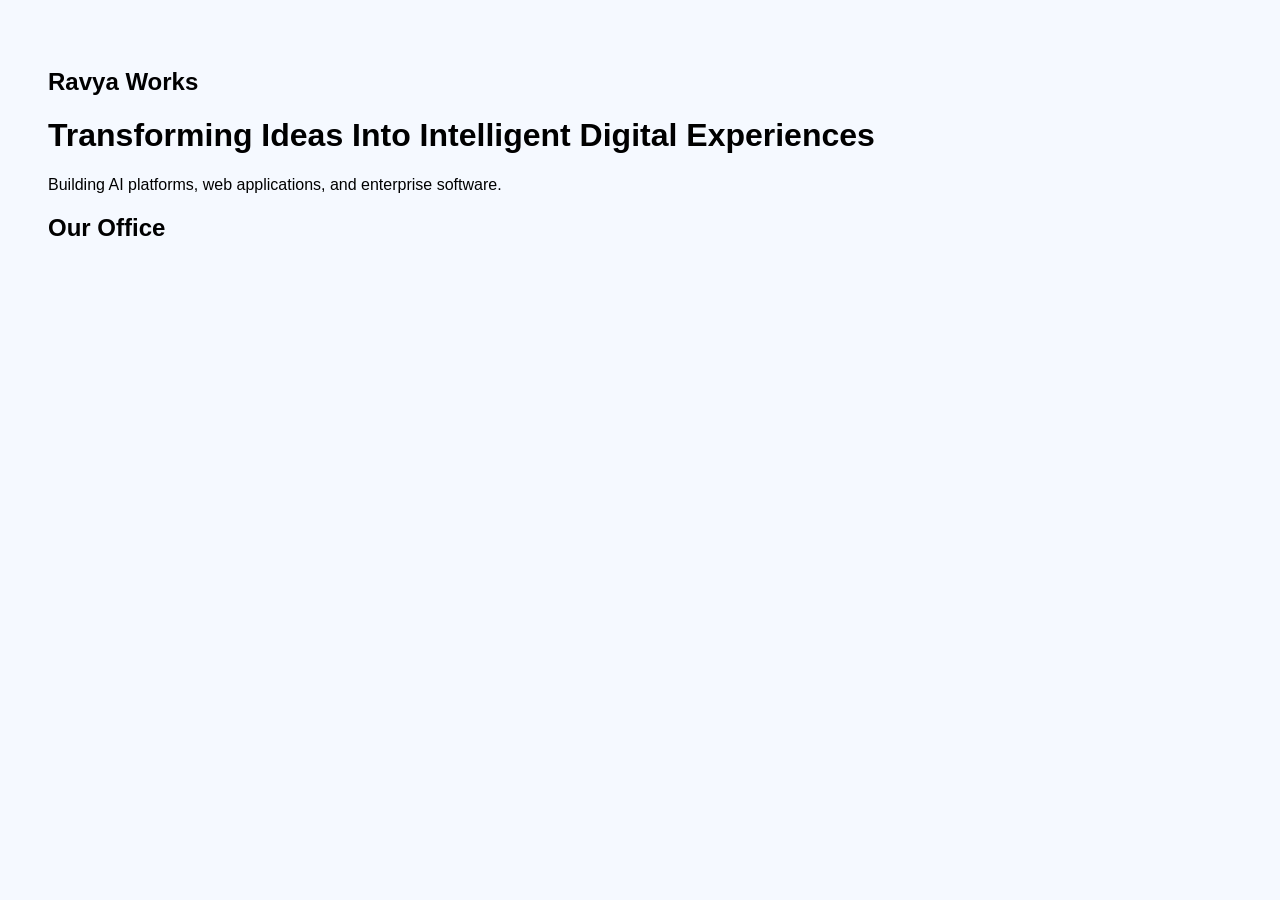
==== index.html @ 5698a549 "Revamp index.html with new layout and content Updated the HTML structure and added responsive meta t" ====
<!DOCTYPE html>
<html lang="en">
<head>
    <meta charset="UTF-8">
    <meta name="viewport" content="width=device-width, initial-scale=1.0">
    <title>Ravya Works | Intelligent Digital Experiences</title>
    <link rel="stylesheet" href="style.css">
    <link href="https://fonts.googleapis.com/css2?family=Inter:wght@300;400;600;700&display=swap" rel="stylesheet">
</head>
<body>
    <nav class="navbar"><div class="container"><h1>Ravya Works</h1></div></nav>
    <header id="home" class="hero">
        <div class="container">
            <h1>Transforming Ideas Into Intelligent Digital Experiences</h1>
            <p>Building AI platforms, web applications, and enterprise software.</p>
        </div>
    </header>
    <section id="office" class="office">
        <div class="container">
            <h2>Our Office</h2>
            <iframe src="https://www.google.com/maps/embed?pb=!1m18!1m12!1m3!1d3888.006935048227!2d77.6384444!3d12.9716667!2m3!1f0!2f0!3f0!3m2!1i1024!2i768!4f13.1!3m3!1m2!1s0x3bae16a3a413d90f%3A0x67a30364177b9442!2sAspire%20Coworks!5e0!3m2!1sen!2sin!4v1718620000000!5m2!1sen!2sin" width="100%" height="400" style="border:0;" allowfullscreen="" loading="lazy"></iframe>
        </div>
    </section>
</body>
</html>
---- style.css ----
body{font-family:Arial,sans-serif;background:#f5f9ff;padding:40px}
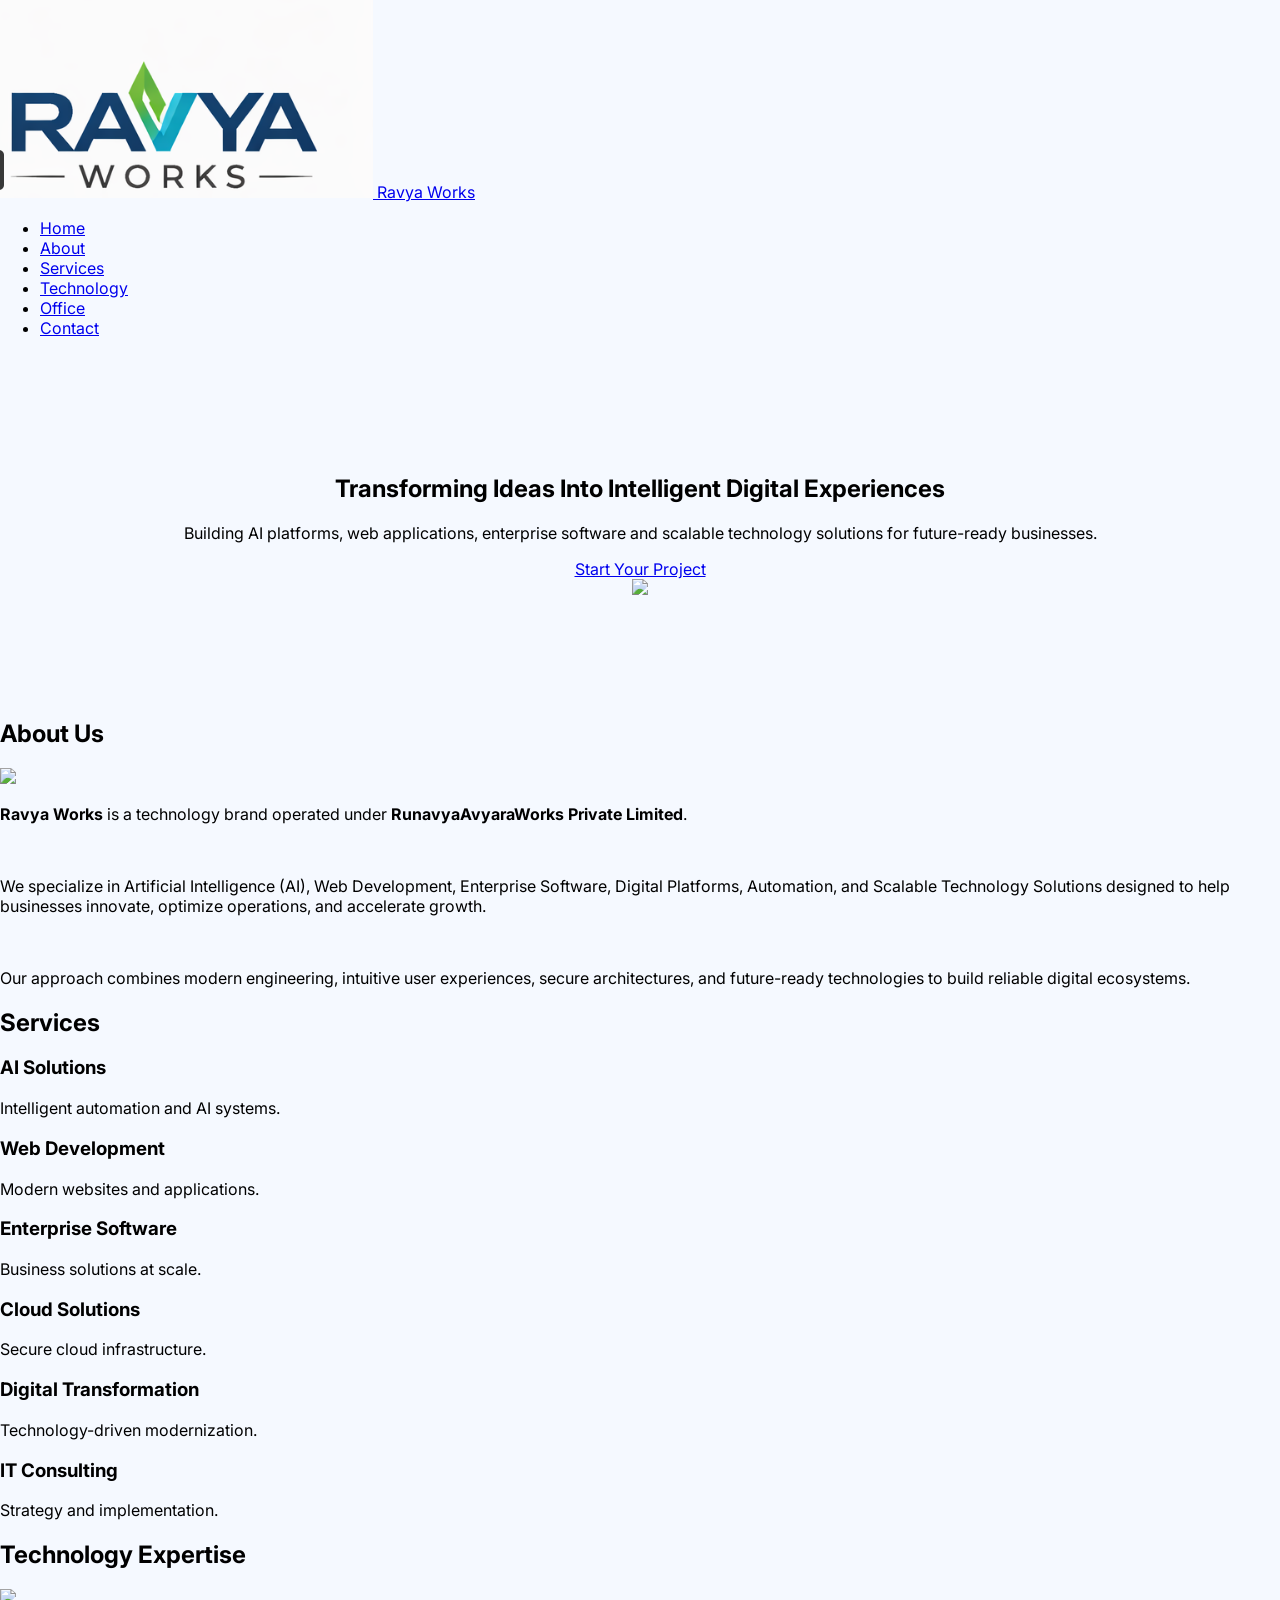
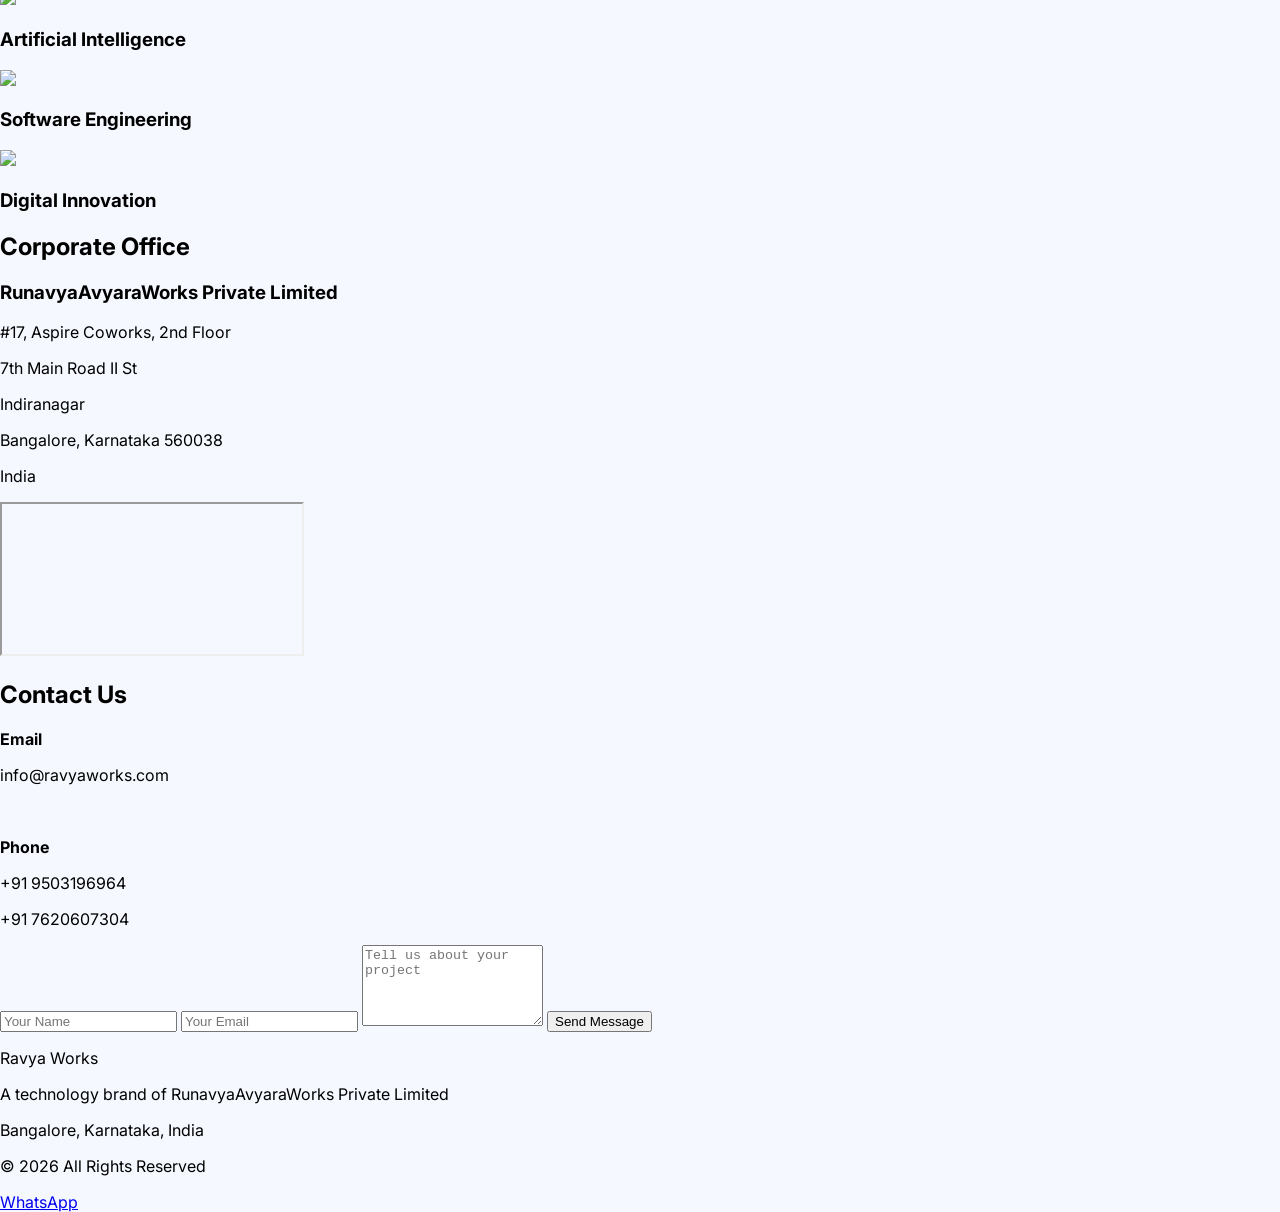
==== commit a1322274: "Update index.html with new meta tags and content" ====
--- a/index.html
+++ b/index.html
@@ -1,25 +1,336 @@
 <!DOCTYPE html>
 <html lang="en">
+
 <head>
-    <meta charset="UTF-8">
-    <meta name="viewport" content="width=device-width, initial-scale=1.0">
-    <title>Ravya Works | Intelligent Digital Experiences</title>
-    <link rel="stylesheet" href="style.css">
-    <link href="https://fonts.googleapis.com/css2?family=Inter:wght@300;400;600;700&display=swap" rel="stylesheet">
+
+<meta charset="UTF-8">
+
+<meta name="viewport" content="width=device-width, initial-scale=1.0">
+
+<title>Ravya Works | Transforming Ideas Into Intelligent Digital Experiences</title>
+
+<meta name="description" content="Ravya Works builds AI platforms, web applications, enterprise software and scalable technology solutions for future-ready businesses.">
+
+<link rel="icon" href="images/logo.png">
+
+<link rel="preconnect" href="https://fonts.googleapis.com">
+
+<link rel="preconnect" href="https://fonts.gstatic.com" crossorigin>
+
+<link href="https://fonts.googleapis.com/css2?family=Inter:wght@300;400;500;600;700;800&display=swap" rel="stylesheet">
+
+<link rel="stylesheet" href="style.css">
+
 </head>
+
 <body>
-    <nav class="navbar"><div class="container"><h1>Ravya Works</h1></div></nav>
-    <header id="home" class="hero">
-        <div class="container">
-            <h1>Transforming Ideas Into Intelligent Digital Experiences</h1>
-            <p>Building AI platforms, web applications, and enterprise software.</p>
-        </div>
-    </header>
-    <section id="office" class="office">
-        <div class="container">
-            <h2>Our Office</h2>
-            <iframe src="https://www.google.com/maps/embed?pb=!1m18!1m12!1m3!1d3888.006935048227!2d77.6384444!3d12.9716667!2m3!1f0!2f0!3f0!3m2!1i1024!2i768!4f13.1!3m3!1m2!1s0x3bae16a3a413d90f%3A0x67a30364177b9442!2sAspire%20Coworks!5e0!3m2!1sen!2sin!4v1718620000000!5m2!1sen!2sin" width="100%" height="400" style="border:0;" allowfullscreen="" loading="lazy"></iframe>
-        </div>
-    </section>
+
+<header>
+
+<nav>
+
+<a href="#" class="logo">
+
+<img src="images/logo.png">
+
+<span>Ravya Works</span>
+
+</a>
+
+<ul>
+
+<li><a href="#home">Home</a></li>
+
+<li><a href="#about">About</a></li>
+
+<li><a href="#services">Services</a></li>
+
+<li><a href="#technology">Technology</a></li>
+
+<li><a href="#office">Office</a></li>
+
+<li><a href="#contact">Contact</a></li>
+
+</ul>
+
+</nav>
+
+</header>
+
+<section id="home" class="hero">
+
+<div class="hero-text">
+
+<h1>
+
+Transforming Ideas Into
+
+<span>Intelligent Digital Experiences</span>
+
+</h1>
+
+<p>
+
+Building AI platforms, web applications, enterprise software and scalable technology solutions for future-ready businesses.
+
+</p>
+
+<a href="#contact" class="btn">
+
+Start Your Project
+
+</a>
+
+</div>
+
+<div class="hero-image">
+
+<img src="https://images.unsplash.com/photo-1677442136019-21780ecad995?auto=format&fit=crop&w=1000&q=80">
+
+</div>
+
+</section>
+
+<section id="about">
+
+<h2>About Us</h2>
+
+<div class="split">
+
+<img src="https://images.unsplash.com/photo-1522071820081-009f0129c71c?auto=format&fit=crop&w=1000&q=80">
+
+<div>
+
+<p>
+
+<strong>Ravya Works</strong> is a technology brand operated under <strong>RunavyaAvyaraWorks Private Limited</strong>.
+
+</p>
+
+<br>
+
+<p>
+
+We specialize in Artificial Intelligence (AI), Web Development, Enterprise Software, Digital Platforms, Automation, and Scalable Technology Solutions designed to help businesses innovate, optimize operations, and accelerate growth.
+
+</p>
+
+<br>
+
+<p>
+
+Our approach combines modern engineering, intuitive user experiences, secure architectures, and future-ready technologies to build reliable digital ecosystems.
+
+</p>
+
+</div>
+
+</div>
+
+</section>
+
+<section id="services">
+
+<h2>Services</h2>
+
+<div class="grid">
+
+<div class="card">
+
+<h3>AI Solutions</h3>
+
+<p>Intelligent automation and AI systems.</p>
+
+</div>
+
+<div class="card">
+
+<h3>Web Development</h3>
+
+<p>Modern websites and applications.</p>
+
+</div>
+
+<div class="card">
+
+<h3>Enterprise Software</h3>
+
+<p>Business solutions at scale.</p>
+
+</div>
+
+<div class="card">
+
+<h3>Cloud Solutions</h3>
+
+<p>Secure cloud infrastructure.</p>
+
+</div>
+
+<div class="card">
+
+<h3>Digital Transformation</h3>
+
+<p>Technology-driven modernization.</p>
+
+</div>
+
+<div class="card">
+
+<h3>IT Consulting</h3>
+
+<p>Strategy and implementation.</p>
+
+</div>
+
+</div>
+
+</section>
+
+<section id="technology">
+
+<h2>Technology Expertise</h2>
+
+<div class="grid">
+
+<div class="card">
+
+<img src="https://images.unsplash.com/photo-1677442136019-21780ecad995?auto=format&fit=crop&w=1000&q=80">
+
+<h3>Artificial Intelligence</h3>
+
+</div>
+
+<div class="card">
+
+<img src="https://images.unsplash.com/photo-1498050108023-c5249f4df085?auto=format&fit=crop&w=1000&q=80">
+
+<h3>Software Engineering</h3>
+
+</div>
+
+<div class="card">
+
+<img src="https://images.unsplash.com/photo-1522071820081-009f0129c71c?auto=format&fit=crop&w=1000&q=80">
+
+<h3>Digital Innovation</h3>
+
+</div>
+
+</div>
+
+</section>
+
+<section id="office">
+
+<h2>Corporate Office</h2>
+
+<div class="office">
+
+<div>
+
+<h3>RunavyaAvyaraWorks Private Limited</h3>
+
+<p>#17, Aspire Coworks, 2nd Floor</p>
+
+<p>7th Main Road II St</p>
+
+<p>Indiranagar</p>
+
+<p>Bangalore, Karnataka 560038</p>
+
+<p>India</p>
+
+</div>
+
+<iframe src="https://www.google.com/maps?q=Aspire%20Coworks%20Indiranagar%20Bangalore&output=embed"></iframe>
+
+</div>
+
+</section>
+
+<section id="contact">
+
+<h2>Contact Us</h2>
+
+<div class="contact">
+
+<div>
+
+<p><strong>Email</strong></p>
+
+<p>info@ravyaworks.com</p>
+
+<br>
+
+<p><strong>Phone</strong></p>
+
+<p>+91 9503196964</p>
+
+<p>+91 7620607304</p>
+
+</div>
+
+<form>
+
+<input type="text" placeholder="Your Name">
+
+<input type="email" placeholder="Your Email">
+
+<textarea rows="5" placeholder="Tell us about your project"></textarea>
+
+<button type="button" class="btn">
+
+Send Message
+
+</button>
+
+</form>
+
+</div>
+
+</section>
+
+<footer>
+
+<p>
+
+Ravya Works
+
+</p>
+
+<p>
+
+A technology brand of
+
+RunavyaAvyaraWorks Private Limited
+
+</p>
+
+<p>
+
+Bangalore, Karnataka, India
+
+</p>
+
+<p>
+
+© 2026 All Rights Reserved
+
+</p>
+
+</footer>
+
+<a class="whatsapp"
+
+href="https://wa.me/919503196964"
+
+target="_blank">
+
+WhatsApp
+
+</a>
+
 </body>
+
 </html>
--- a/style.css
+++ b/style.css
@@ -1 +1,5 @@
-body{font-family:Arial,sans-serif;background:#f5f9ff;padding:40px}+:root { --primary: #2563EB; --bg: #F5F9FF; }
+body { font-family: 'Inter', sans-serif; background: var(--bg); margin: 0; }
+.container { max-width: 1200px; margin: 0 auto; padding: 20px; }
+.hero { padding: 100px 0; text-align: center; }
+.navbar { background: #fff; padding: 15px 0; }
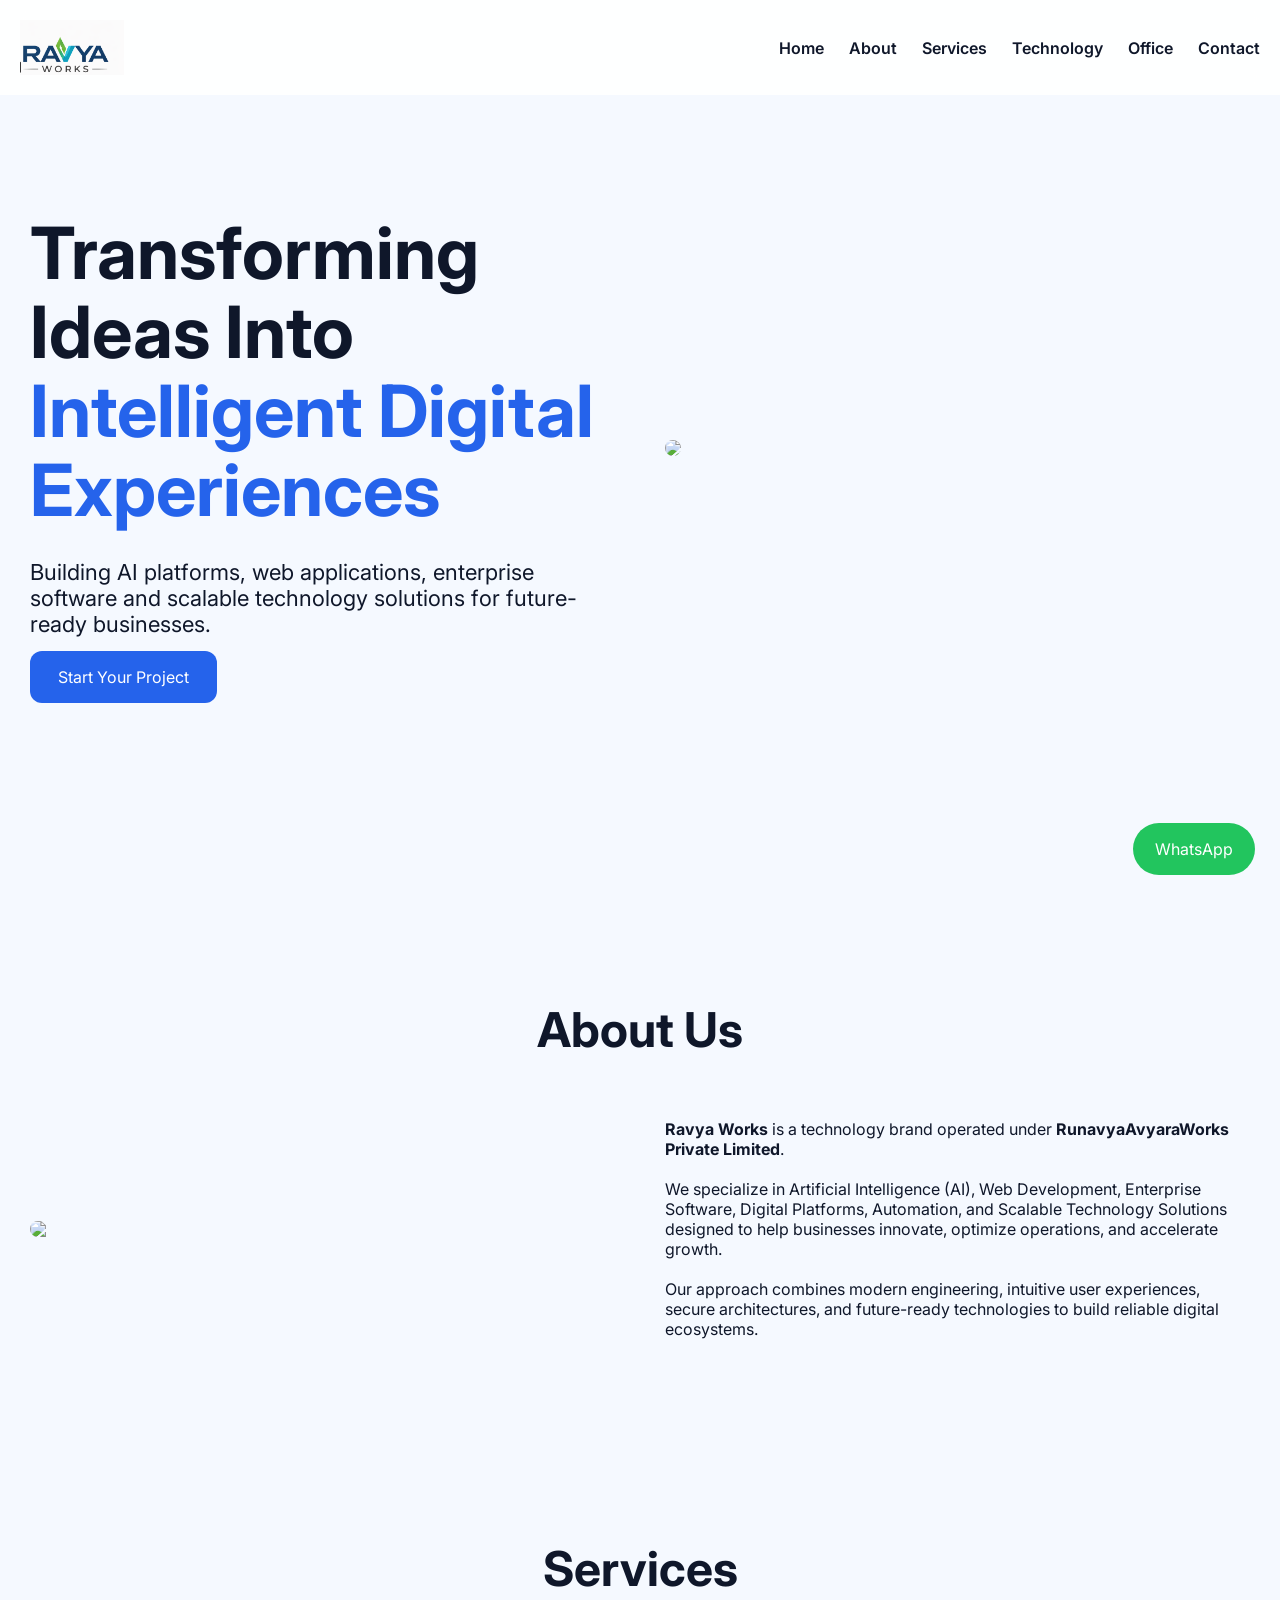
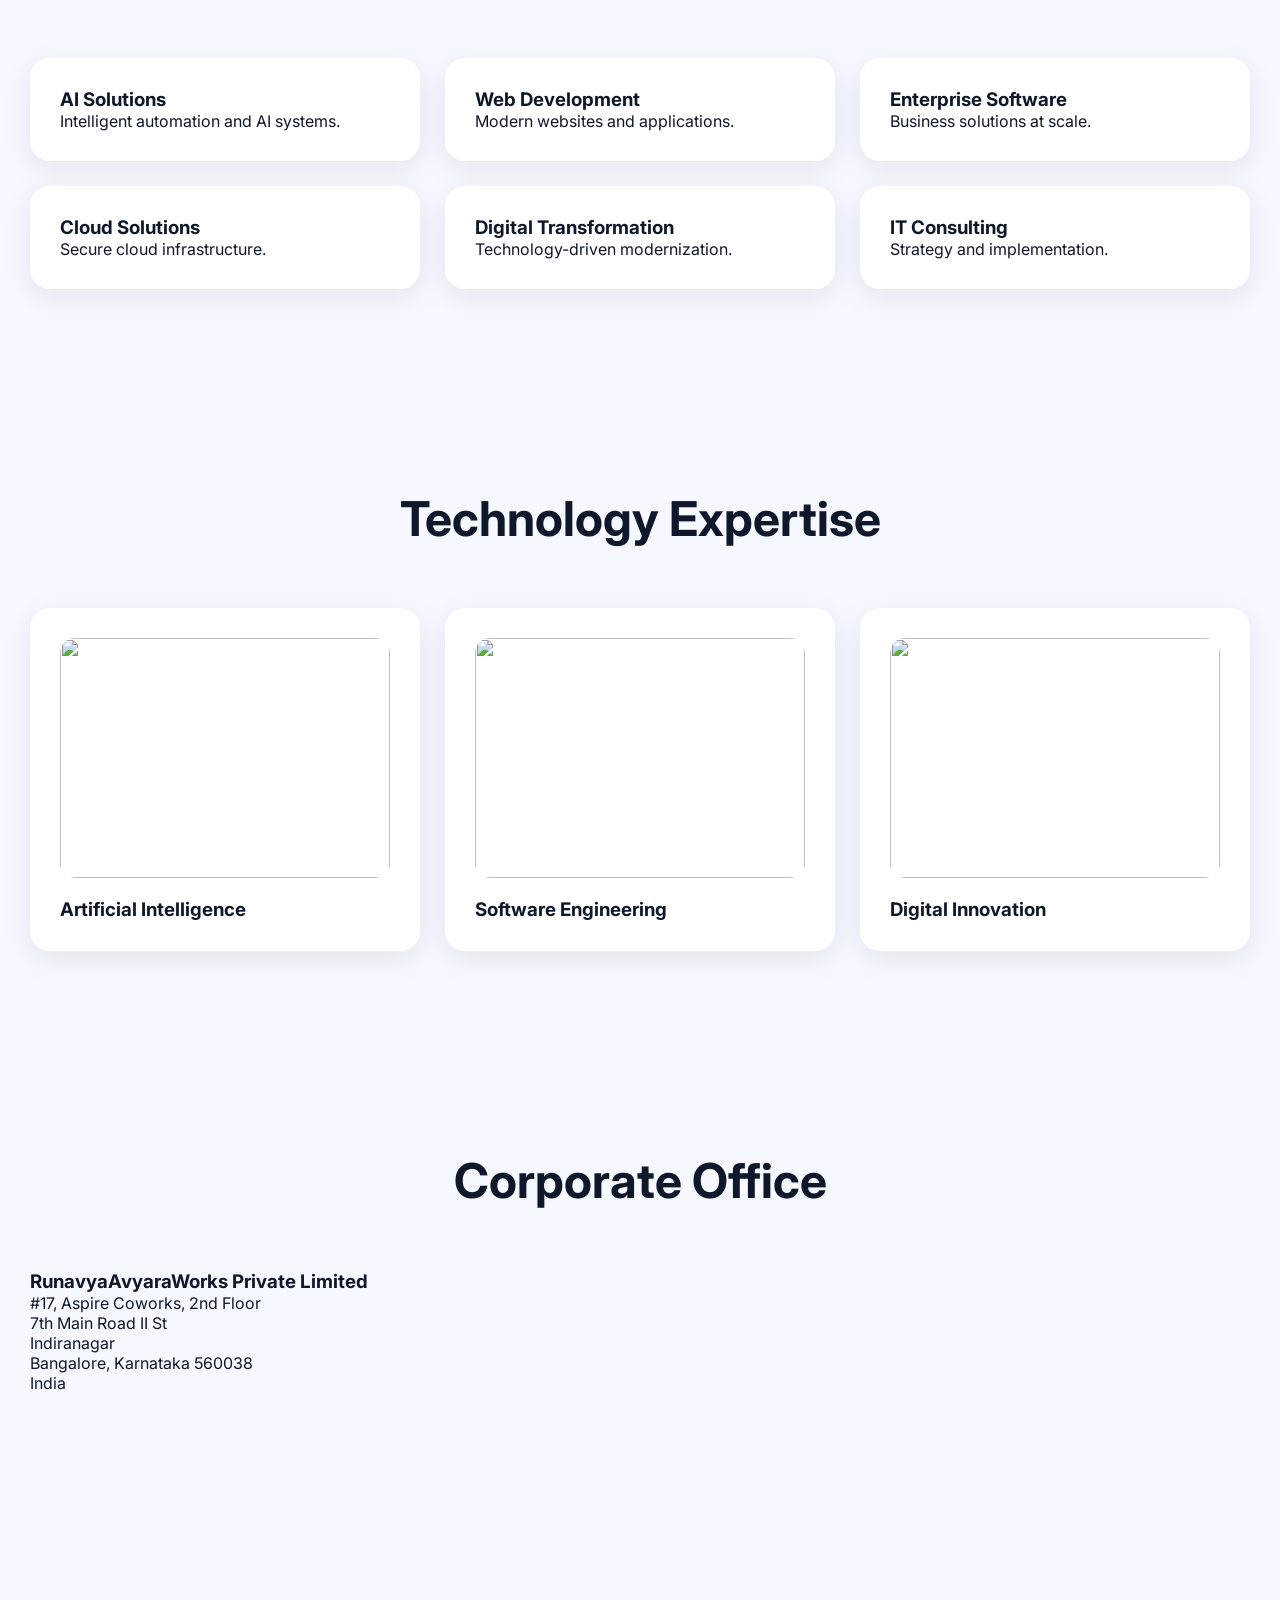
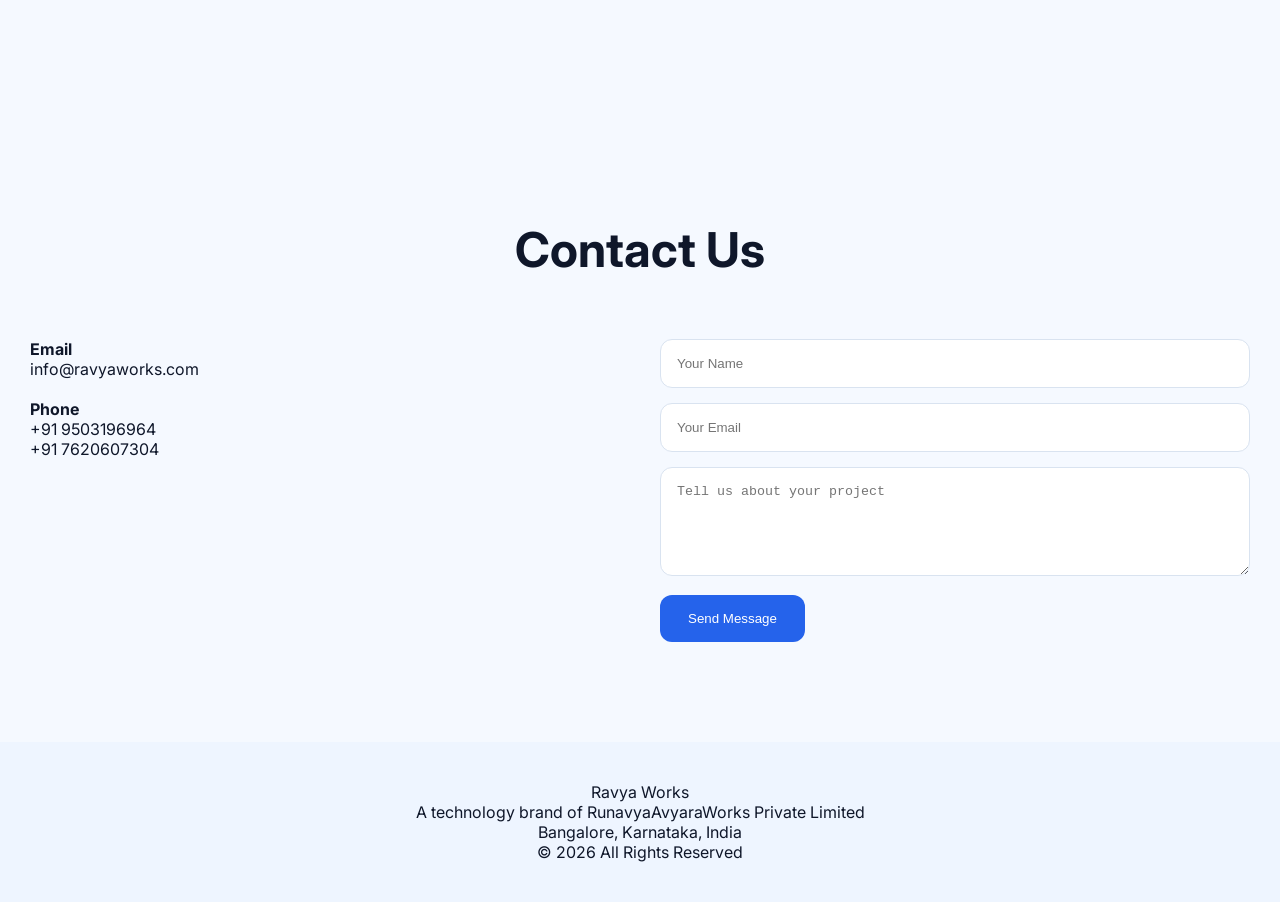
==== commit d5681044: "Remove 'Ravya Works' from logo section Removed the 'Ravya Works' span from the logo link." ====
--- a/index.html
+++ b/index.html
@@ -33,8 +33,6 @@
 
 <img src="images/logo.png">
 
-<span>Ravya Works</span>
-
 </a>
 
 <ul>
--- a/style.css
+++ b/style.css
@@ -1,5 +1,206 @@
-:root { --primary: #2563EB; --bg: #F5F9FF; }
-body { font-family: 'Inter', sans-serif; background: var(--bg); margin: 0; }
-.container { max-width: 1200px; margin: 0 auto; padding: 20px; }
-.hero { padding: 100px 0; text-align: center; }
-.navbar { background: #fff; padding: 15px 0; }
+*{
+margin:0;
+padding:0;
+box-sizing:border-box;
+scroll-behavior:smooth;
+}
+
+body{
+font-family:Inter,sans-serif;
+background:#f5f9ff;
+color:#0f172a;
+}
+
+header{
+position:fixed;
+top:0;
+width:100%;
+background:rgba(255,255,255,.9);
+backdrop-filter:blur(12px);
+z-index:1000;
+}
+
+nav{
+max-width:1400px;
+margin:auto;
+padding:20px;
+display:flex;
+justify-content:space-between;
+align-items:center;
+}
+
+.logo{
+display:flex;
+align-items:center;
+gap:12px;
+text-decoration:none;
+font-size:28px;
+font-weight:800;
+color:#0f172a;
+}
+
+.logo img{
+height:55px;
+}
+
+ul{
+display:flex;
+gap:25px;
+list-style:none;
+}
+
+ul a{
+text-decoration:none;
+color:#0f172a;
+font-weight:600;
+}
+
+.hero{
+max-width:1400px;
+margin:auto;
+min-height:100vh;
+display:grid;
+grid-template-columns:1fr 1fr;
+align-items:center;
+padding:120px 30px;
+gap:50px;
+}
+
+.hero h1{
+font-size:72px;
+line-height:1.1;
+}
+
+.hero span{
+color:#2563eb;
+}
+
+.hero p{
+font-size:22px;
+margin:30px 0;
+}
+
+.hero img{
+width:100%;
+border-radius:25px;
+}
+
+.btn{
+background:#2563eb;
+color:white;
+padding:16px 28px;
+text-decoration:none;
+border:none;
+border-radius:12px;
+cursor:pointer;
+}
+
+section{
+max-width:1400px;
+margin:auto;
+padding:100px 30px;
+}
+
+h2{
+font-size:48px;
+text-align:center;
+margin-bottom:60px;
+}
+
+.split{
+display:grid;
+grid-template-columns:1fr 1fr;
+gap:50px;
+align-items:center;
+}
+
+.split img{
+width:100%;
+border-radius:20px;
+}
+
+.grid{
+display:grid;
+grid-template-columns:repeat(auto-fit,minmax(300px,1fr));
+gap:25px;
+}
+
+.card{
+background:white;
+padding:30px;
+border-radius:20px;
+box-shadow:0 8px 30px rgba(0,0,0,.08);
+}
+
+.card img{
+width:100%;
+height:240px;
+object-fit:cover;
+border-radius:15px;
+margin-bottom:20px;
+}
+
+.office,
+.contact{
+display:grid;
+grid-template-columns:1fr 1fr;
+gap:40px;
+}
+
+iframe{
+width:100%;
+height:350px;
+border:0;
+border-radius:20px;
+}
+
+input,
+textarea{
+width:100%;
+padding:16px;
+margin-bottom:15px;
+border:1px solid #d9e3f0;
+border-radius:12px;
+}
+
+footer{
+background:#eef5ff;
+padding:40px;
+text-align:center;
+}
+
+.whatsapp{
+position:fixed;
+right:25px;
+bottom:25px;
+background:#22c55e;
+color:white;
+padding:16px 22px;
+border-radius:50px;
+text-decoration:none;
+}
+
+@media(max-width:900px){
+
+.hero,
+.split,
+.office,
+.contact{
+grid-template-columns:1fr;
+}
+
+.hero h1{
+font-size:42px;
+}
+
+nav{
+flex-direction:column;
+gap:20px;
+}
+
+ul{
+flex-wrap:wrap;
+justify-content:center;
+}
+
+}
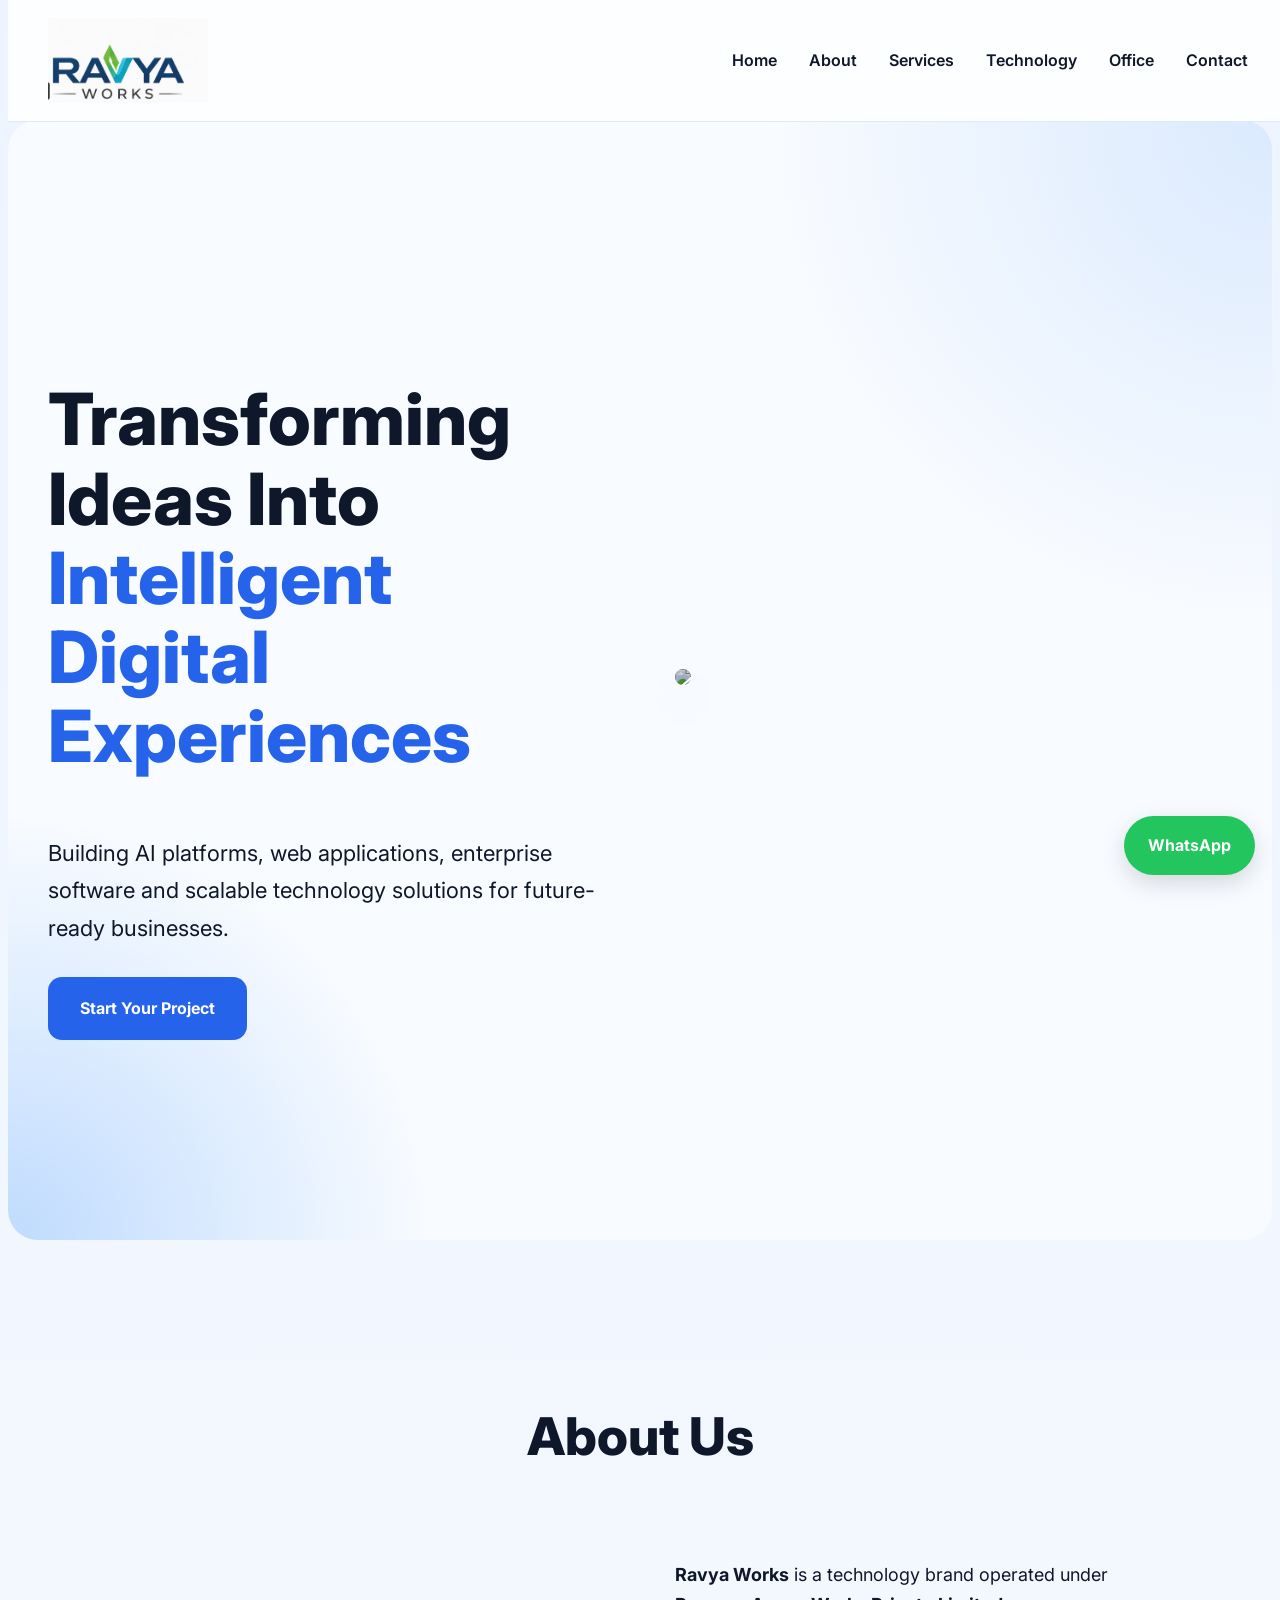
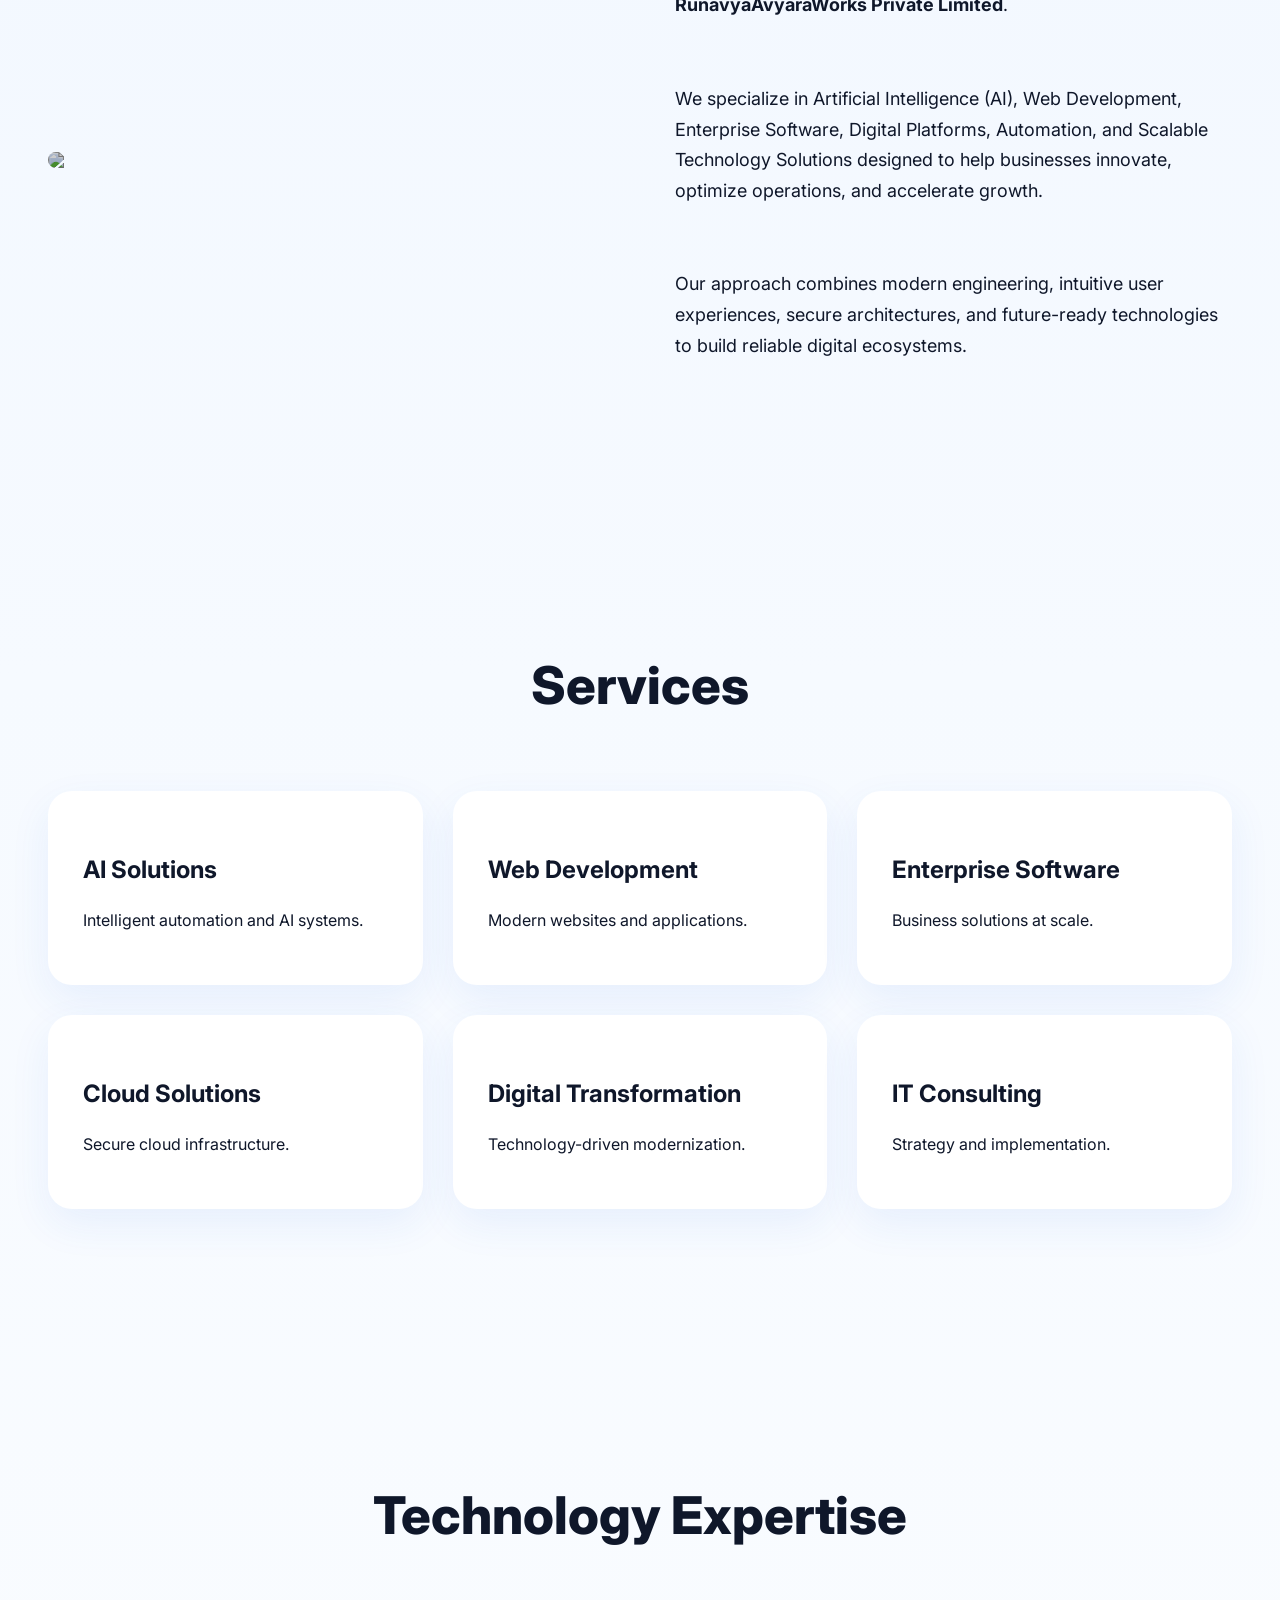
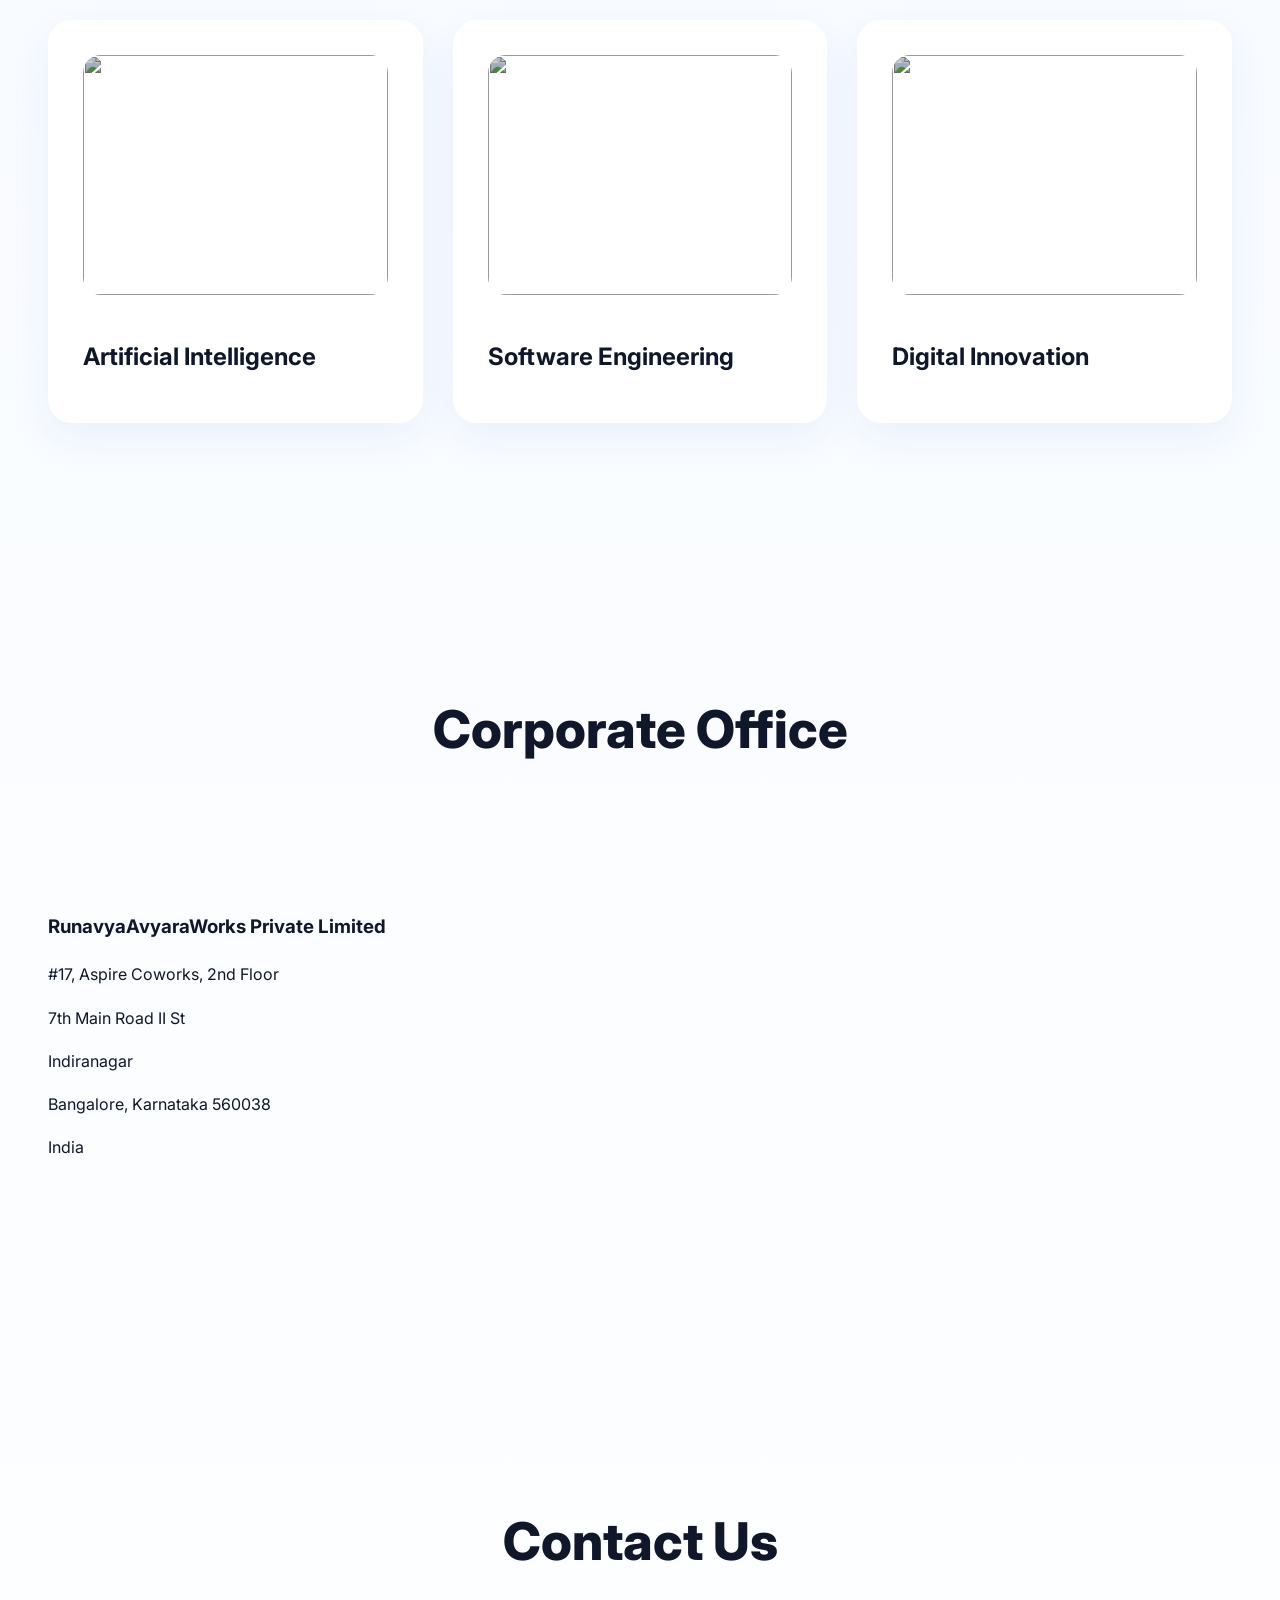
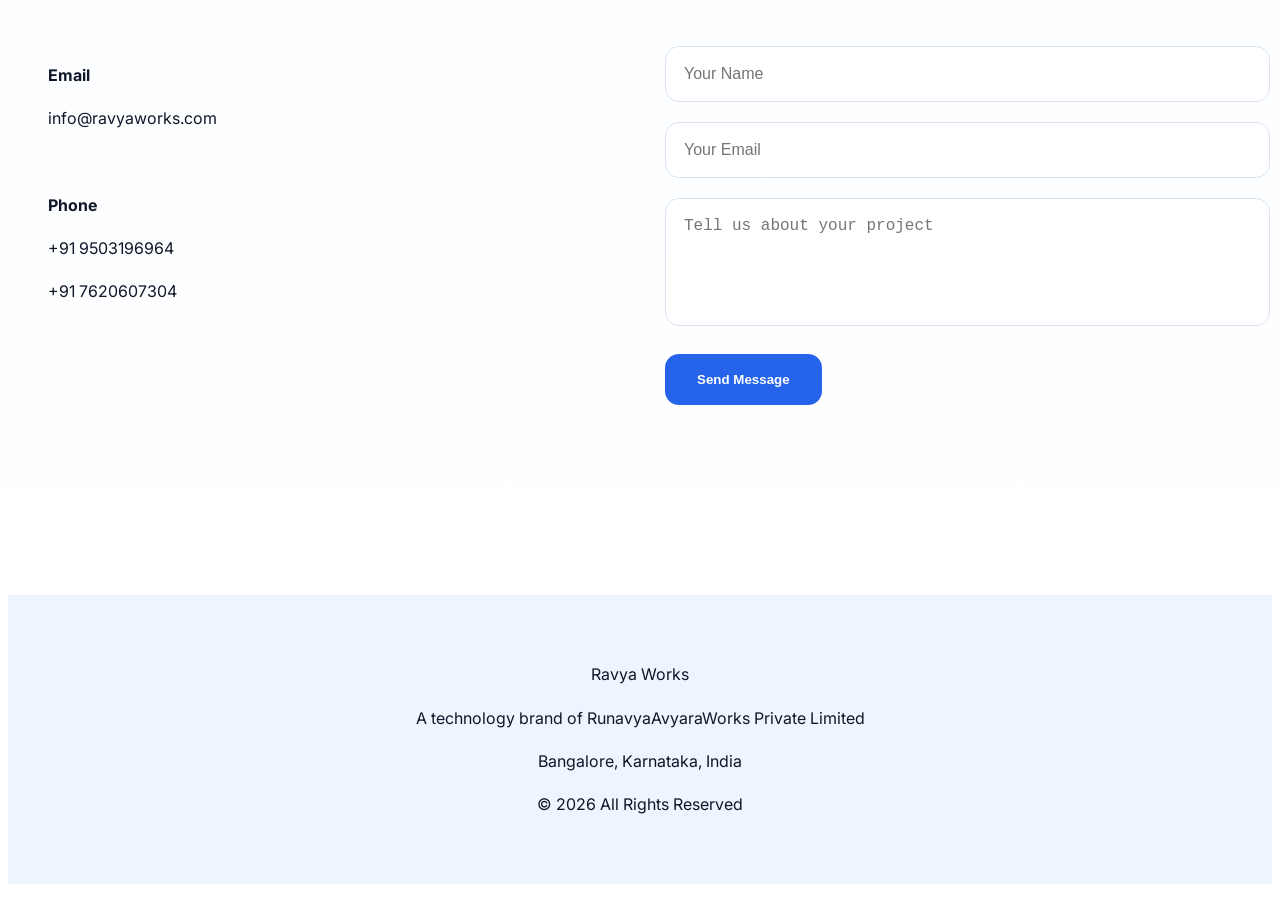
==== commit 51262a5c: "Update index.html" ====
--- a/index.html
+++ b/index.html
@@ -83,19 +83,18 @@
 
 <div class="hero-image">
 
-<img src="https://images.unsplash.com/photo-1677442136019-21780ecad995?auto=format&fit=crop&w=1000&q=80">
-
-</div>
-
-</section>
-
-<section id="about">
+<img src="AI-image-url" style="filter:brightness(.8);">
+</div>
+
+</section>
+
+<section>
 
 <h2>About Us</h2>
 
 <div class="split">
 
-<img src="https://images.unsplash.com/photo-1522071820081-009f0129c71c?auto=format&fit=crop&w=1000&q=80">
+<img src="AI-image-url" style="filter:brightness(.8);">
 
 <div>
 
@@ -127,7 +126,7 @@
 
 </section>
 
-<section id="services">
+<section>
 
 <h2>Services</h2>
 
@@ -185,7 +184,7 @@
 
 </section>
 
-<section id="technology">
+<section>
 
 <h2>Technology Expertise</h2>
 
@@ -193,15 +192,14 @@
 
 <div class="card">
 
-<img src="https://images.unsplash.com/photo-1677442136019-21780ecad995?auto=format&fit=crop&w=1000&q=80">
-
+<img src="AI-image-url" style="filter:brightness(.8);">
 <h3>Artificial Intelligence</h3>
 
 </div>
 
 <div class="card">
 
-<img src="https://images.unsplash.com/photo-1498050108023-c5249f4df085?auto=format&fit=crop&w=1000&q=80">
+<img src=<img src="AI-image-url" style="filter:brightness(.8);">
 
 <h3>Software Engineering</h3>
 
@@ -209,8 +207,7 @@
 
 <div class="card">
 
-<img src="https://images.unsplash.com/photo-1522071820081-009f0129c71c?auto=format&fit=crop&w=1000&q=80">
-
+<img src="AI-image-url" style="filter:brightness(.8);">
 <h3>Digital Innovation</h3>
 
 </div>
@@ -219,7 +216,7 @@
 
 </section>
 
-<section id="office">
+<section>
 
 <h2>Corporate Office</h2>
 
@@ -247,7 +244,7 @@
 
 </section>
 
-<section id="contact">
+<section>
 
 <h2>Contact Us</h2>
 
--- a/style.css
+++ b/style.css
@@ -1,4 +1,4 @@
-*{
+{
 margin:0;
 padding:0;
 box-sizing:border-box;
@@ -6,201 +6,572 @@
 }
 
 body{
-font-family:Inter,sans-serif;
-background:#f5f9ff;
+
+font-family:'Inter',sans-serif;
+
+background:
+linear-gradient(
+180deg,
+#edf4ff 0%,
+#f6faff 40%,
+#ffffff 100%
+);
+
 color:#0f172a;
-}
+
+overflow-x:hidden;
+
+line-height:1.7;
+
+}
+
+
+/* ===========================
+HEADER
+=========================== */
 
 header{
+
 position:fixed;
+
 top:0;
+
 width:100%;
-background:rgba(255,255,255,.9);
-backdrop-filter:blur(12px);
+
+background:rgba(255,255,255,.88);
+
+backdrop-filter:blur(18px);
+
+border-bottom:1px solid #dbeafe;
+
 z-index:1000;
+
 }
 
 nav{
+
 max-width:1400px;
+
 margin:auto;
-padding:20px;
+
+padding:18px 40px;
+
 display:flex;
+
 justify-content:space-between;
+
 align-items:center;
+
 }
 
 .logo{
+
 display:flex;
+
 align-items:center;
-gap:12px;
+
 text-decoration:none;
-font-size:28px;
+
+}
+
+.logo img{
+
+height:85px;
+
+width:auto;
+
+}
+
+
+/* REMOVE THIS IF YOU DELETE SPAN */
+
+.logo span{
+
+display:none;
+
+}
+
+ul{
+
+display:flex;
+
+list-style:none;
+
+gap:32px;
+
+}
+
+ul li a{
+
+text-decoration:none;
+
+font-weight:600;
+
+font-size:16px;
+
+color:#0f172a;
+
+transition:.3s;
+
+}
+
+ul li a:hover{
+
+color:#2563eb;
+
+}
+
+
+/* ===========================
+GENERAL SECTION
+=========================== */
+
+section{
+
+max-width:1400px;
+
+margin:auto;
+
+padding:110px 40px;
+
+}
+
+h2{
+
+font-size:52px;
+
+text-align:center;
+
+margin-bottom:60px;
+
 font-weight:800;
-color:#0f172a;
-}
-
-.logo img{
-height:55px;
-}
-
-ul{
-display:flex;
-gap:25px;
-list-style:none;
-}
-
-ul a{
+
+}
+
+
+/* ===========================
+HERO
+=========================== */
+
+.hero{
+
+min-height:100vh;
+
+display:grid;
+
+grid-template-columns:1fr 1fr;
+
+align-items:center;
+
+gap:70px;
+
+background:
+
+radial-gradient(circle at top right,#dbeafe 0%,transparent 30%),
+
+radial-gradient(circle at bottom left,#bfdbfe 0%,transparent 25%),
+
+#f8fbff;
+
+border-radius:30px;
+
+margin-top:120px;
+
+}
+
+.hero h1{
+
+font-size:72px;
+
+line-height:1.1;
+
+font-weight:800;
+
+}
+
+.hero h1 span{
+
+color:#2563eb;
+
+}
+
+.hero p{
+
+font-size:22px;
+
+margin:30px 0;
+
+max-width:650px;
+
+}
+
+.hero img{
+
+width:100%;
+
+border-radius:25px;
+
+box-shadow:
+
+0 20px 50px rgba(37,99,235,.12);
+
+}
+
+
+/* ===========================
+BUTTONS
+=========================== */
+
+.btn{
+
+display:inline-block;
+
+padding:18px 32px;
+
+background:#2563eb;
+
+color:white;
+
 text-decoration:none;
-color:#0f172a;
-font-weight:600;
-}
-
-.hero{
-max-width:1400px;
-margin:auto;
-min-height:100vh;
+
+border:none;
+
+border-radius:14px;
+
+font-weight:700;
+
+cursor:pointer;
+
+transition:.3s;
+
+}
+
+.btn:hover{
+
+transform:translateY(-4px);
+
+background:#1d4ed8;
+
+}
+
+
+/* ===========================
+ABOUT
+=========================== */
+
+#about{
+
+background:#ffffff;
+
+border-radius:30px;
+
+}
+
+.split{
+
 display:grid;
+
 grid-template-columns:1fr 1fr;
+
+gap:70px;
+
 align-items:center;
-padding:120px 30px;
+
+}
+
+.split img{
+
+width:100%;
+
+border-radius:25px;
+
+}
+
+.split p{
+
+font-size:18px;
+
+}
+
+
+/* ===========================
+SERVICES
+=========================== */
+
+#services{
+
+background:#eef5ff;
+
+border-radius:30px;
+
+}
+
+
+/* ===========================
+TECHNOLOGY
+=========================== */
+
+#technology{
+
+background:#ffffff;
+
+border-radius:30px;
+
+}
+
+
+/* ===========================
+GRID
+=========================== */
+
+.grid{
+
+display:grid;
+
+grid-template-columns:repeat(auto-fit,minmax(320px,1fr));
+
+gap:30px;
+
+}
+
+
+/* ===========================
+CARDS
+=========================== */
+
+.card{
+
+background:#ffffff;
+
+padding:35px;
+
+border-radius:24px;
+
+box-shadow:
+
+0 15px 40px rgba(37,99,235,.08);
+
+transition:.3s;
+
+}
+
+.card:hover{
+
+transform:translateY(-8px);
+
+box-shadow:
+
+0 20px 50px rgba(37,99,235,.15);
+
+}
+
+.card img{
+
+width:100%;
+
+height:240px;
+
+object-fit:cover;
+
+border-radius:18px;
+
+margin-bottom:18px;
+
+}
+
+.card h3{
+
+font-size:24px;
+
+margin-bottom:10px;
+
+}
+
+
+/* ===========================
+OFFICE
+=========================== */
+
+#office{
+
+background:#eef5ff;
+
+border-radius:30px;
+
+}
+
+.office{
+
+display:grid;
+
+grid-template-columns:1fr 1fr;
+
 gap:50px;
-}
-
-.hero h1{
-font-size:72px;
-line-height:1.1;
-}
-
-.hero span{
-color:#2563eb;
-}
-
-.hero p{
-font-size:22px;
-margin:30px 0;
-}
-
-.hero img{
+
+align-items:center;
+
+}
+
+iframe{
+
 width:100%;
+
+height:400px;
+
+border:0;
+
 border-radius:25px;
-}
-
-.btn{
-background:#2563eb;
-color:white;
-padding:16px 28px;
-text-decoration:none;
-border:none;
-border-radius:12px;
-cursor:pointer;
-}
-
-section{
-max-width:1400px;
-margin:auto;
-padding:100px 30px;
-}
-
-h2{
-font-size:48px;
-text-align:center;
-margin-bottom:60px;
-}
-
-.split{
+
+}
+
+
+/* ===========================
+CONTACT
+=========================== */
+
+#contact{
+
+background:#ffffff;
+
+border-radius:30px;
+
+}
+
+.contact{
+
 display:grid;
+
 grid-template-columns:1fr 1fr;
+
 gap:50px;
-align-items:center;
-}
-
-.split img{
-width:100%;
-border-radius:20px;
-}
-
-.grid{
-display:grid;
-grid-template-columns:repeat(auto-fit,minmax(300px,1fr));
-gap:25px;
-}
-
-.card{
-background:white;
-padding:30px;
-border-radius:20px;
-box-shadow:0 8px 30px rgba(0,0,0,.08);
-}
-
-.card img{
-width:100%;
-height:240px;
-object-fit:cover;
-border-radius:15px;
-margin-bottom:20px;
-}
-
-.office,
-.contact{
-display:grid;
-grid-template-columns:1fr 1fr;
-gap:40px;
-}
-
-iframe{
-width:100%;
-height:350px;
-border:0;
-border-radius:20px;
+
 }
 
 input,
 textarea{
+
 width:100%;
-padding:16px;
-margin-bottom:15px;
+
+padding:18px;
+
 border:1px solid #d9e3f0;
-border-radius:12px;
-}
+
+border-radius:14px;
+
+margin-bottom:20px;
+
+font-size:16px;
+
+}
+
+textarea{
+
+resize:none;
+
+}
+
+
+/* ===========================
+FOOTER
+=========================== */
 
 footer{
+
 background:#eef5ff;
-padding:40px;
+
+padding:50px;
+
 text-align:center;
-}
+
+margin-top:80px;
+
+}
+
+
+/* ===========================
+WHATSAPP
+=========================== */
 
 .whatsapp{
+
 position:fixed;
+
 right:25px;
+
 bottom:25px;
+
 background:#22c55e;
-color:white;
-padding:16px 22px;
+
+color:#ffffff;
+
+padding:16px 24px;
+
 border-radius:50px;
+
 text-decoration:none;
-}
-
-@media(max-width:900px){
+
+font-weight:700;
+
+box-shadow:
+
+0 8px 25px rgba(0,0,0,.15);
+
+}
+
+
+/* ===========================
+MOBILE
+=========================== */
+
+@media(max-width:1000px){
+
+nav{
+
+flex-direction:column;
+
+gap:20px;
+
+}
+
+ul{
+
+flex-wrap:wrap;
+
+justify-content:center;
+
+}
 
 .hero,
 .split,
 .office,
 .contact{
+
 grid-template-columns:1fr;
+
 }
 
 .hero h1{
-font-size:42px;
-}
-
-nav{
-flex-direction:column;
-gap:20px;
-}
-
-ul{
-flex-wrap:wrap;
-justify-content:center;
-}
-
-}
+
+font-size:44px;
+
+}
+
+h2{
+
+font-size:38px;
+
+}
+
+section{
+
+padding:80px 25px;
+
+}
+
+.logo img{
+
+height:70px;
+
+}
+
+}
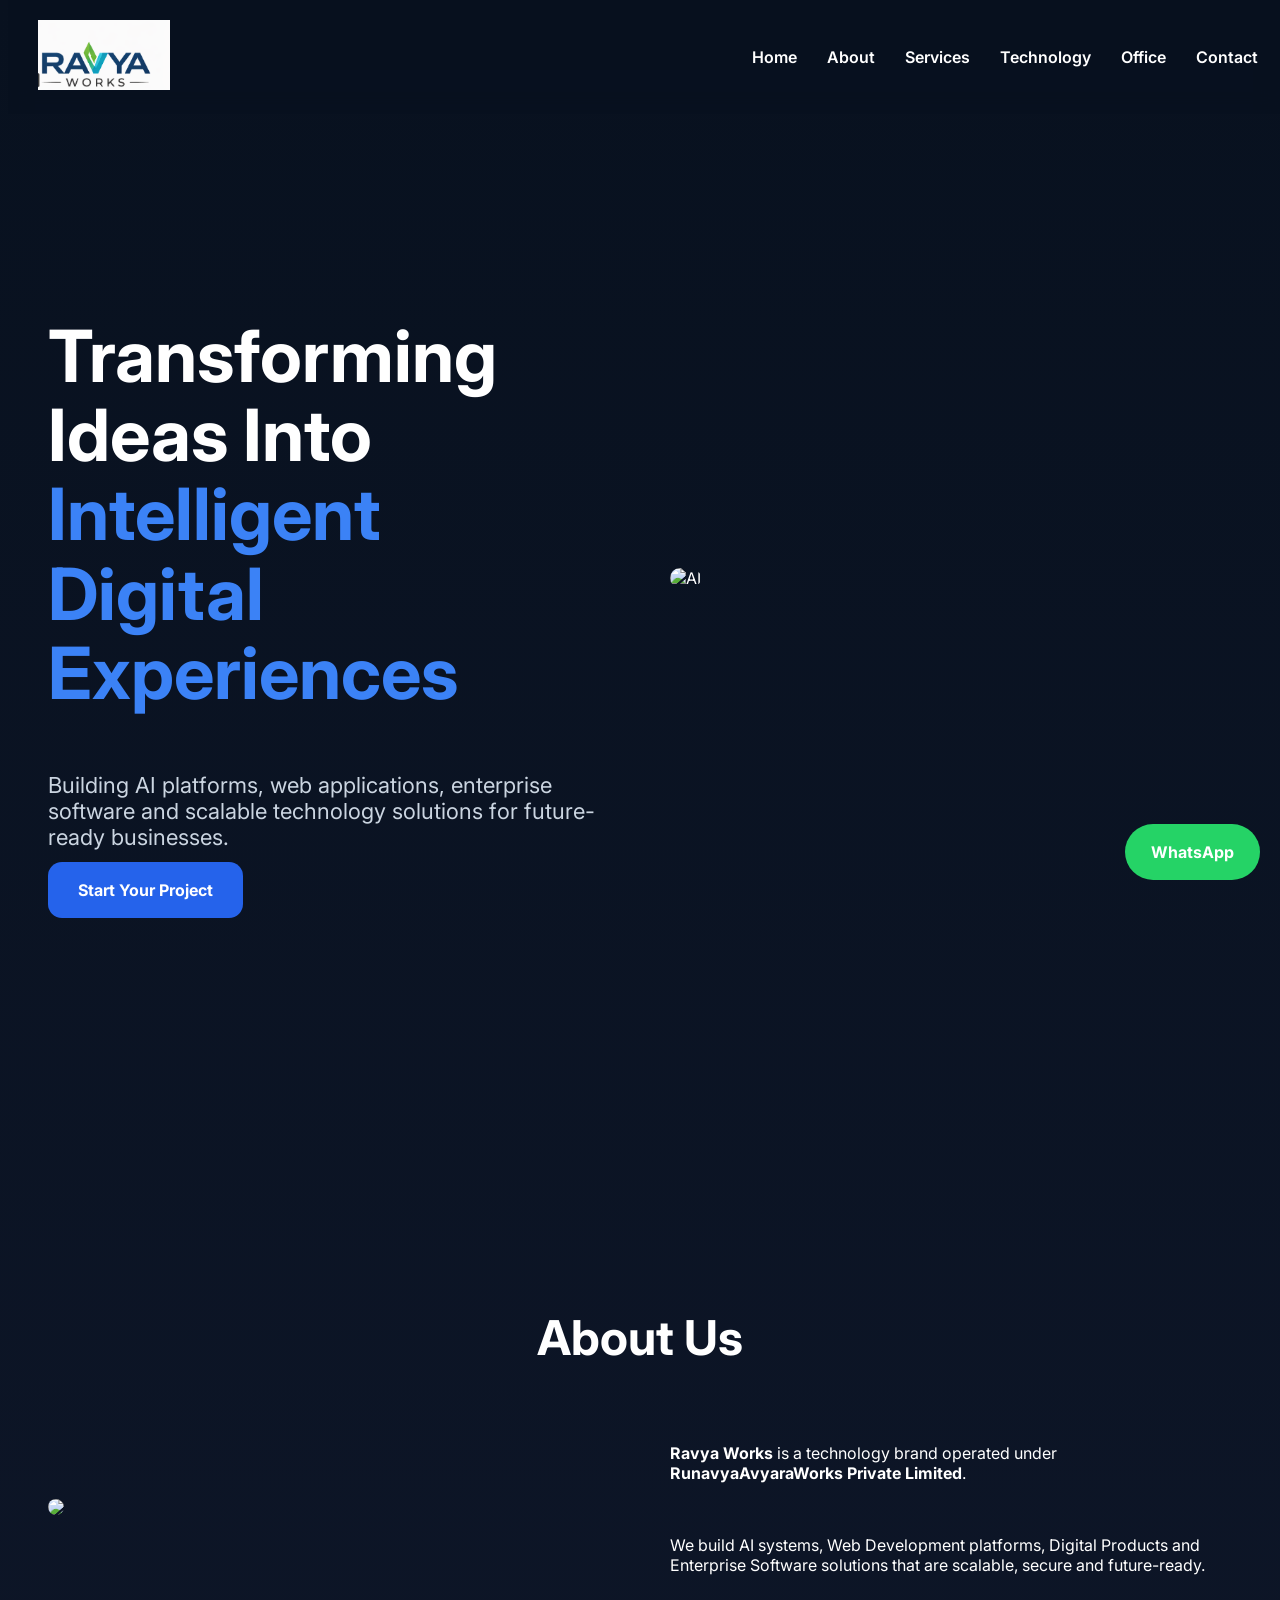
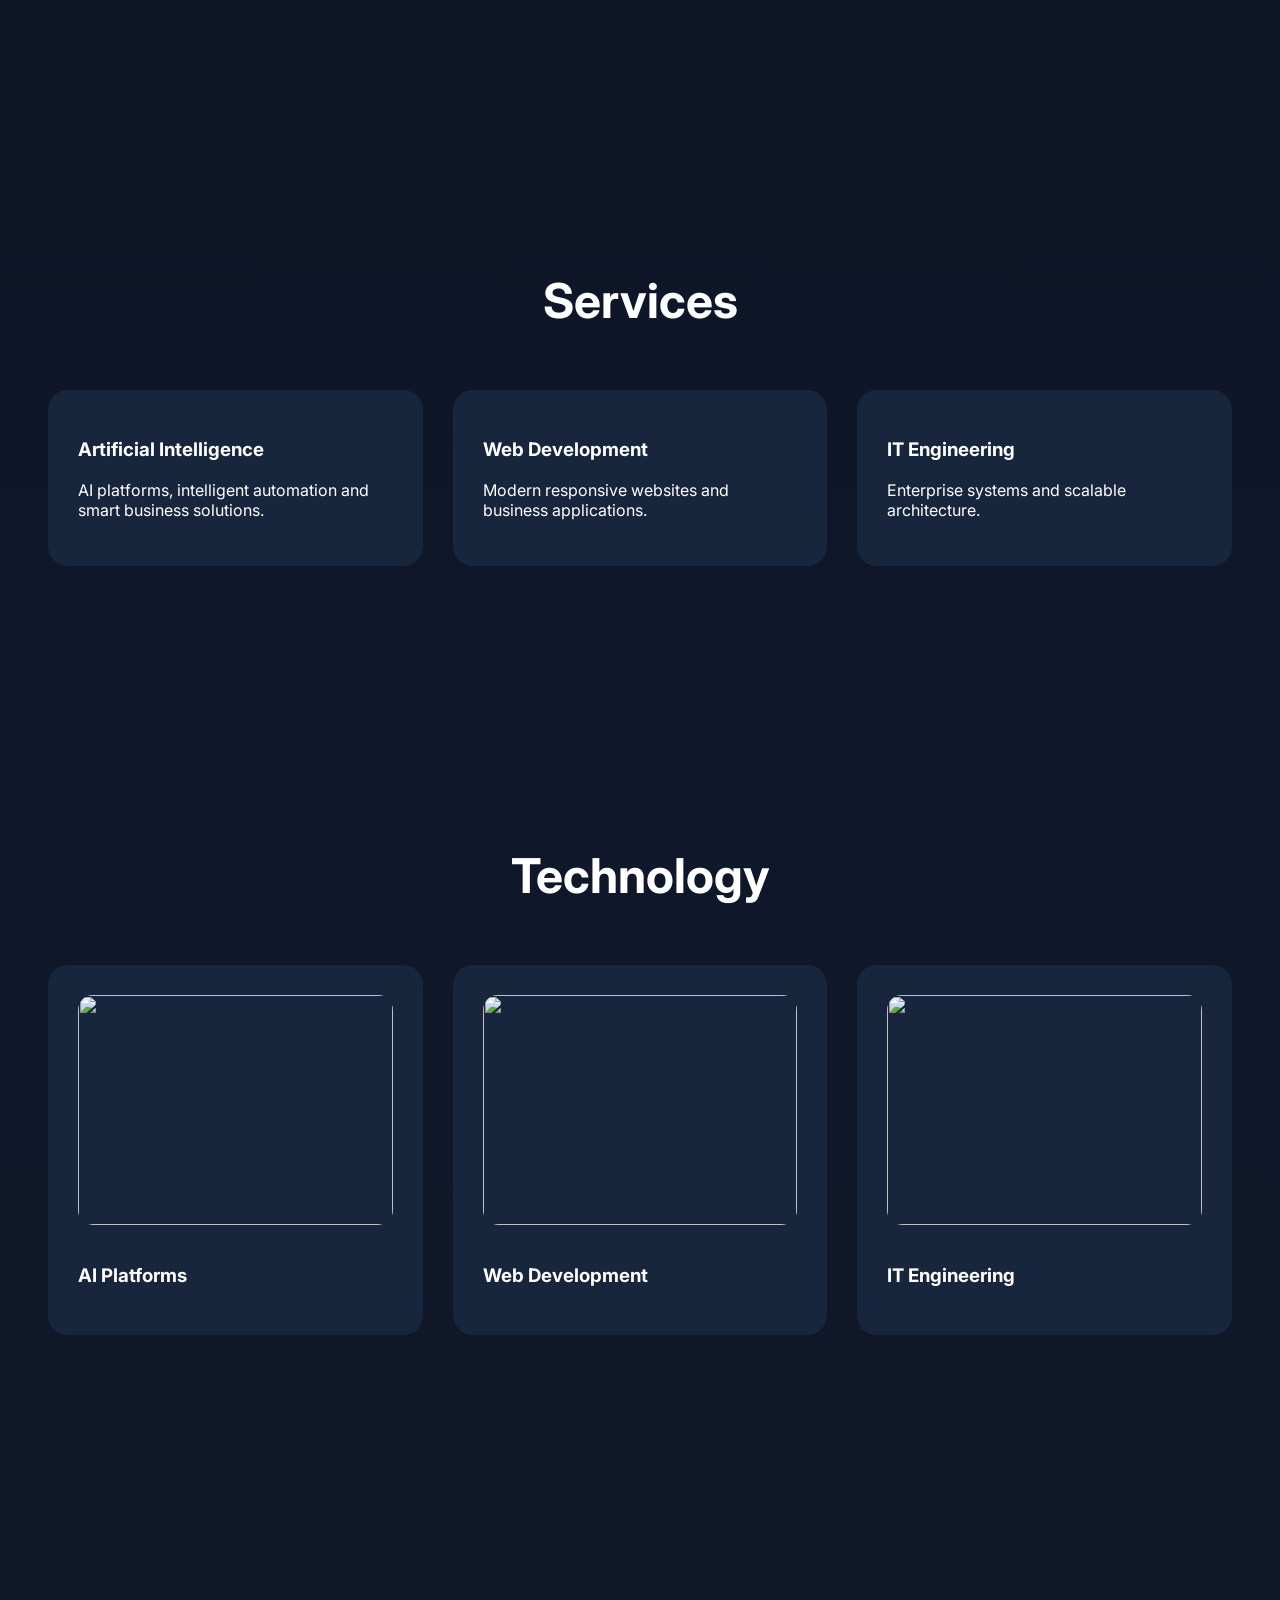
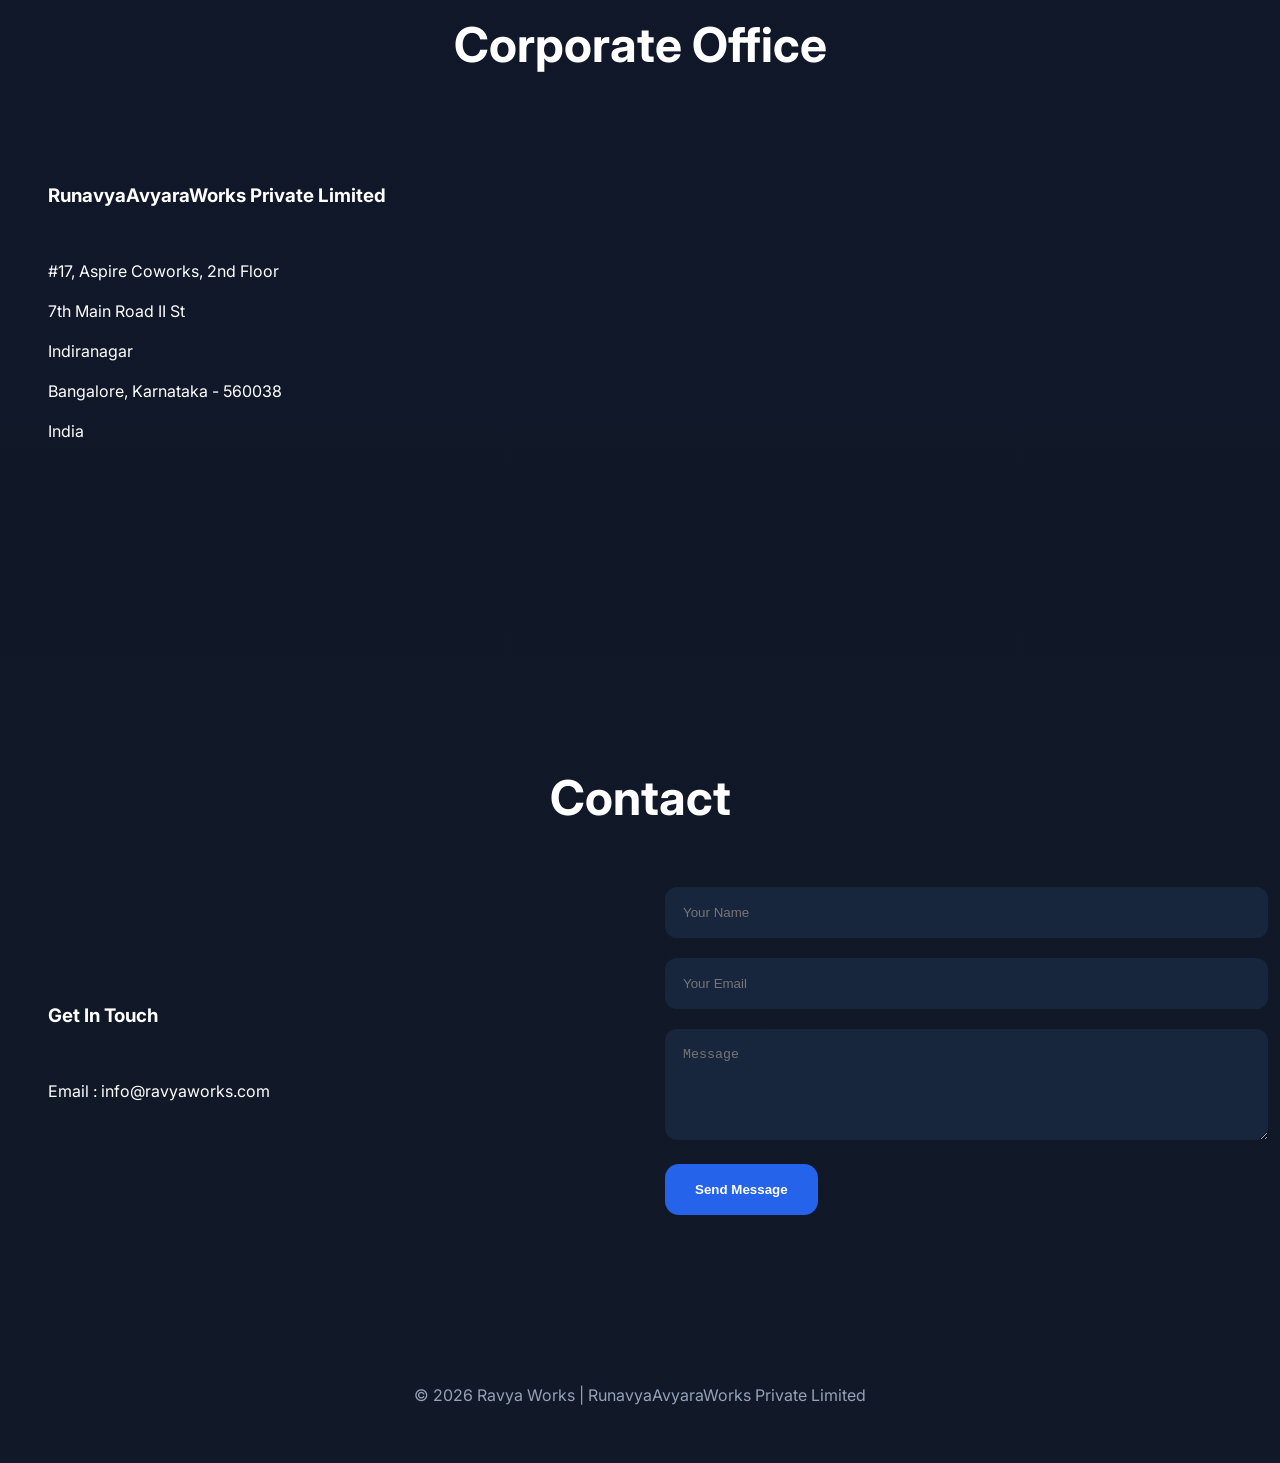
==== commit 1b0bbb12: "Update index.html with new content and structure" ====
--- a/index.html
+++ b/index.html
@@ -5,18 +5,14 @@
 
 <meta charset="UTF-8">
 
-<meta name="viewport" content="width=device-width, initial-scale=1.0">
-
-<title>Ravya Works | Transforming Ideas Into Intelligent Digital Experiences</title>
-
-<meta name="description" content="Ravya Works builds AI platforms, web applications, enterprise software and scalable technology solutions for future-ready businesses.">
-
-<link rel="icon" href="images/logo.png">
+<meta name="viewport" content="width=device-width,initial-scale=1.0">
+
+<title>Ravya Works | AI • Web Development • Digital Solutions</title>
+
+<meta name="description" content="Ravya Works builds AI platforms, web applications and enterprise digital solutions.">
 
 <link rel="preconnect" href="https://fonts.googleapis.com">
 
-<link rel="preconnect" href="https://fonts.gstatic.com" crossorigin>
-
 <link href="https://fonts.googleapis.com/css2?family=Inter:wght@300;400;500;600;700;800&display=swap" rel="stylesheet">
 
 <link rel="stylesheet" href="style.css">
@@ -29,9 +25,9 @@
 
 <nav>
 
-<a href="#" class="logo">
-
-<img src="images/logo.png">
+<a href="#home" class="logo">
+
+<img src="images/logo.png" alt="Ravya Works">
 
 </a>
 
@@ -55,9 +51,10 @@
 
 </header>
 
+
 <section id="home" class="hero">
 
-<div class="hero-text">
+<div>
 
 <h1>
 
@@ -81,26 +78,32 @@
 
 </div>
 
-<div class="hero-image">
-
-<img src="AI-image-url" style="filter:brightness(.8);">
-</div>
-
-</section>
-
-<section>
+<div>
+
+<img src="https://images.unsplash.com/photo-1677442136019-21780ecad995?w=900" alt="AI">
+
+</div>
+
+</section>
+
+
+<section id="about">
 
 <h2>About Us</h2>
 
-<div class="split">
-
-<img src="AI-image-url" style="filter:brightness(.8);">
+<div class="grid2">
+
+<div>
+
+<img src="https://images.unsplash.com/photo-1551434678-e076c223a692?w=900">
+
+</div>
 
 <div>
 
 <p>
 
-<strong>Ravya Works</strong> is a technology brand operated under <strong>RunavyaAvyaraWorks Private Limited</strong>.
+<b>Ravya Works</b> is a technology brand operated under <b>RunavyaAvyaraWorks Private Limited</b>.
 
 </p>
 
@@ -108,163 +111,155 @@
 
 <p>
 
-We specialize in Artificial Intelligence (AI), Web Development, Enterprise Software, Digital Platforms, Automation, and Scalable Technology Solutions designed to help businesses innovate, optimize operations, and accelerate growth.
+We build AI systems, Web Development platforms, Digital Products and Enterprise Software solutions that are scalable, secure and future-ready.
 
 </p>
 
+</div>
+
+</div>
+
+</section>
+
+
+<section id="services">
+
+<h2>Services</h2>
+
+<div class="cards">
+
+<div class="card">
+
+<h3>Artificial Intelligence</h3>
+
+<p>AI platforms, intelligent automation and smart business solutions.</p>
+
+</div>
+
+<div class="card">
+
+<h3>Web Development</h3>
+
+<p>Modern responsive websites and business applications.</p>
+
+</div>
+
+<div class="card">
+
+<h3>IT Engineering</h3>
+
+<p>Enterprise systems and scalable architecture.</p>
+
+</div>
+
+</div>
+
+</section>
+
+
+<section id="technology">
+
+<h2>Technology</h2>
+
+<div class="cards">
+
+<div class="card">
+
+<img src="https://images.unsplash.com/photo-1516321318423-f06f85e504b3?w=900">
+
+<h3>AI Platforms</h3>
+
+</div>
+
+<div class="card">
+
+<img src="https://images.unsplash.com/photo-1498050108023-c5249f4df085?w=900">
+
+<h3>Web Development</h3>
+
+</div>
+
+<div class="card">
+
+<img src="https://images.unsplash.com/photo-1451187580459-43490279c0fa?w=900">
+
+<h3>IT Engineering</h3>
+
+</div>
+
+</div>
+
+</section>
+
+
+<section id="office">
+
+<h2>Corporate Office</h2>
+
+<div class="office">
+
+<div>
+
+<h3>RunavyaAvyaraWorks Private Limited</h3>
+
 <br>
 
 <p>
 
-Our approach combines modern engineering, intuitive user experiences, secure architectures, and future-ready technologies to build reliable digital ecosystems.
+#17, Aspire Coworks, 2nd Floor
+
+<br><br>
+
+7th Main Road II St
+
+<br><br>
+
+Indiranagar
+
+<br><br>
+
+Bangalore, Karnataka - 560038
+
+<br><br>
+
+India
 
 </p>
 
 </div>
 
-</div>
-
-</section>
-
-<section>
-
-<h2>Services</h2>
-
-<div class="grid">
-
-<div class="card">
-
-<h3>AI Solutions</h3>
-
-<p>Intelligent automation and AI systems.</p>
-
-</div>
-
-<div class="card">
-
-<h3>Web Development</h3>
-
-<p>Modern websites and applications.</p>
-
-</div>
-
-<div class="card">
-
-<h3>Enterprise Software</h3>
-
-<p>Business solutions at scale.</p>
-
-</div>
-
-<div class="card">
-
-<h3>Cloud Solutions</h3>
-
-<p>Secure cloud infrastructure.</p>
-
-</div>
-
-<div class="card">
-
-<h3>Digital Transformation</h3>
-
-<p>Technology-driven modernization.</p>
-
-</div>
-
-<div class="card">
-
-<h3>IT Consulting</h3>
-
-<p>Strategy and implementation.</p>
-
-</div>
-
-</div>
-
-</section>
-
-<section>
-
-<h2>Technology Expertise</h2>
-
-<div class="grid">
-
-<div class="card">
-
-<img src="AI-image-url" style="filter:brightness(.8);">
-<h3>Artificial Intelligence</h3>
-
-</div>
-
-<div class="card">
-
-<img src=<img src="AI-image-url" style="filter:brightness(.8);">
-
-<h3>Software Engineering</h3>
-
-</div>
-
-<div class="card">
-
-<img src="AI-image-url" style="filter:brightness(.8);">
-<h3>Digital Innovation</h3>
-
-</div>
-
-</div>
-
-</section>
-
-<section>
-
-<h2>Corporate Office</h2>
+<div>
+
+<iframe
+
+src="https://maps.google.com/maps?q=Indiranagar%20Bangalore&t=&z=13&ie=UTF8&iwloc=&output=embed">
+
+</iframe>
+
+</div>
+
+</div>
+
+</section>
+
+
+<section id="contact">
+
+<h2>Contact</h2>
 
 <div class="office">
 
 <div>
 
-<h3>RunavyaAvyaraWorks Private Limited</h3>
-
-<p>#17, Aspire Coworks, 2nd Floor</p>
-
-<p>7th Main Road II St</p>
-
-<p>Indiranagar</p>
-
-<p>Bangalore, Karnataka 560038</p>
-
-<p>India</p>
-
-</div>
-
-<iframe src="https://www.google.com/maps?q=Aspire%20Coworks%20Indiranagar%20Bangalore&output=embed"></iframe>
-
-</div>
-
-</section>
-
-<section>
-
-<h2>Contact Us</h2>
-
-<div class="contact">
-
-<div>
-
-<p><strong>Email</strong></p>
-
-<p>info@ravyaworks.com</p>
+<h3>Get In Touch</h3>
 
 <br>
 
-<p><strong>Phone</strong></p>
-
-<p>+91 9503196964</p>
-
-<p>+91 7620607304</p>
-
-</div>
+<p>Email : info@ravyaworks.com</p>
+
+</div>
+
+<div>
 
 <form>
 
@@ -272,9 +267,9 @@
 
 <input type="email" placeholder="Your Email">
 
-<textarea rows="5" placeholder="Tell us about your project"></textarea>
-
-<button type="button" class="btn">
+<textarea rows="5" placeholder="Message"></textarea>
+
+<button class="btn">
 
 Send Message
 
@@ -284,42 +279,24 @@
 
 </div>
 
-</section>
+</div>
+
+</section>
+
 
 <footer>
 
-<p>
-
-Ravya Works
-
-</p>
-
-<p>
-
-A technology brand of
-
-RunavyaAvyaraWorks Private Limited
-
-</p>
-
-<p>
-
-Bangalore, Karnataka, India
-
-</p>
-
-<p>
-
-© 2026 All Rights Reserved
-
-</p>
+© 2026 Ravya Works | RunavyaAvyaraWorks Private Limited
 
 </footer>
 
-<a class="whatsapp"
+
+<a
 
 href="https://wa.me/919503196964"
 
+class="whatsapp"
+
 target="_blank">
 
 WhatsApp
--- a/style.css
+++ b/style.css
@@ -10,25 +10,20 @@
 font-family:'Inter',sans-serif;
 
 background:
+
 linear-gradient(
 180deg,
-#edf4ff 0%,
-#f6faff 40%,
-#ffffff 100%
+#08111f,
+#0f172a,
+#111827
 );
 
-color:#0f172a;
+color:#ffffff;
 
 overflow-x:hidden;
 
-line-height:1.7;
-
-}
-
-
-/* ===========================
-HEADER
-=========================== */
+}
+
 
 header{
 
@@ -38,11 +33,9 @@
 
 width:100%;
 
-background:rgba(255,255,255,.88);
-
-backdrop-filter:blur(18px);
-
-border-bottom:1px solid #dbeafe;
+background:#08111fe8;
+
+backdrop-filter:blur(10px);
 
 z-index:1000;
 
@@ -54,7 +47,7 @@
 
 margin:auto;
 
-padding:18px 40px;
+padding:20px 30px;
 
 display:flex;
 
@@ -64,388 +57,215 @@
 
 }
 
-.logo{
+.logo img{
+
+height:70px;
+
+}
+
+ul{
 
 display:flex;
 
+gap:30px;
+
+list-style:none;
+
+}
+
+ul a{
+
+text-decoration:none;
+
+color:#fff;
+
+font-weight:600;
+
+}
+
+ul a:hover{
+
+color:#3b82f6;
+
+}
+
+
+section{
+
+max-width:1400px;
+
+margin:auto;
+
+padding:120px 40px;
+
+}
+
+
+.hero{
+
+min-height:100vh;
+
+display:grid;
+
+grid-template-columns:1fr 1fr;
+
+gap:60px;
+
 align-items:center;
 
+}
+
+
+.hero h1{
+
+font-size:72px;
+
+line-height:1.1;
+
+}
+
+.hero span{
+
+color:#3b82f6;
+
+}
+
+.hero p{
+
+font-size:22px;
+
+margin:30px 0;
+
+color:#cbd5e1;
+
+}
+
+
+.hero img{
+
+width:100%;
+
+border-radius:20px;
+
+}
+
+
+.btn{
+
+background:#2563eb;
+
+color:#fff;
+
+padding:18px 30px;
+
+border:none;
+
+border-radius:14px;
+
 text-decoration:none;
 
-}
-
-.logo img{
-
-height:85px;
-
-width:auto;
-
-}
-
-
-/* REMOVE THIS IF YOU DELETE SPAN */
-
-.logo span{
-
-display:none;
-
-}
-
-ul{
-
-display:flex;
-
-list-style:none;
-
-gap:32px;
-
-}
-
-ul li a{
-
-text-decoration:none;
-
-font-weight:600;
-
-font-size:16px;
-
-color:#0f172a;
-
-transition:.3s;
-
-}
-
-ul li a:hover{
-
-color:#2563eb;
-
-}
-
-
-/* ===========================
-GENERAL SECTION
-=========================== */
-
-section{
-
-max-width:1400px;
-
-margin:auto;
-
-padding:110px 40px;
-
-}
+font-weight:700;
+
+cursor:pointer;
+
+}
+
 
 h2{
 
-font-size:52px;
+font-size:48px;
 
 text-align:center;
 
 margin-bottom:60px;
 
-font-weight:800;
-
-}
-
-
-/* ===========================
-HERO
-=========================== */
-
-.hero{
-
-min-height:100vh;
+}
+
+
+.grid2{
 
 display:grid;
 
 grid-template-columns:1fr 1fr;
 
+gap:60px;
+
 align-items:center;
 
-gap:70px;
-
-background:
-
-radial-gradient(circle at top right,#dbeafe 0%,transparent 30%),
-
-radial-gradient(circle at bottom left,#bfdbfe 0%,transparent 25%),
-
-#f8fbff;
-
-border-radius:30px;
-
-margin-top:120px;
-
-}
-
-.hero h1{
-
-font-size:72px;
-
-line-height:1.1;
-
-font-weight:800;
-
-}
-
-.hero h1 span{
-
-color:#2563eb;
-
-}
-
-.hero p{
-
-font-size:22px;
-
-margin:30px 0;
-
-max-width:650px;
-
-}
-
-.hero img{
-
-width:100%;
-
-border-radius:25px;
-
-box-shadow:
-
-0 20px 50px rgba(37,99,235,.12);
-
-}
-
-
-/* ===========================
-BUTTONS
-=========================== */
-
-.btn{
-
-display:inline-block;
-
-padding:18px 32px;
-
-background:#2563eb;
-
-color:white;
-
-text-decoration:none;
-
-border:none;
-
-border-radius:14px;
-
-font-weight:700;
-
-cursor:pointer;
-
-transition:.3s;
-
-}
-
-.btn:hover{
-
-transform:translateY(-4px);
-
-background:#1d4ed8;
-
-}
-
-
-/* ===========================
-ABOUT
-=========================== */
-
-#about{
-
-background:#ffffff;
-
-border-radius:30px;
-
-}
-
-.split{
+}
+
+
+.grid2 img{
+
+width:100%;
+
+border-radius:20px;
+
+}
+
+
+.cards{
+
+display:grid;
+
+grid-template-columns:repeat(auto-fit,minmax(320px,1fr));
+
+gap:30px;
+
+}
+
+
+.card{
+
+background:#18263d;
+
+padding:30px;
+
+border-radius:20px;
+
+}
+
+
+.card img{
+
+width:100%;
+
+height:230px;
+
+object-fit:cover;
+
+border-radius:15px;
+
+margin-bottom:20px;
+
+}
+
+
+.office{
 
 display:grid;
 
 grid-template-columns:1fr 1fr;
 
-gap:70px;
+gap:50px;
 
 align-items:center;
 
 }
 
-.split img{
-
-width:100%;
-
-border-radius:25px;
-
-}
-
-.split p{
-
-font-size:18px;
-
-}
-
-
-/* ===========================
-SERVICES
-=========================== */
-
-#services{
-
-background:#eef5ff;
-
-border-radius:30px;
-
-}
-
-
-/* ===========================
-TECHNOLOGY
-=========================== */
-
-#technology{
-
-background:#ffffff;
-
-border-radius:30px;
-
-}
-
-
-/* ===========================
-GRID
-=========================== */
-
-.grid{
-
-display:grid;
-
-grid-template-columns:repeat(auto-fit,minmax(320px,1fr));
-
-gap:30px;
-
-}
-
-
-/* ===========================
-CARDS
-=========================== */
-
-.card{
-
-background:#ffffff;
-
-padding:35px;
-
-border-radius:24px;
-
-box-shadow:
-
-0 15px 40px rgba(37,99,235,.08);
-
-transition:.3s;
-
-}
-
-.card:hover{
-
-transform:translateY(-8px);
-
-box-shadow:
-
-0 20px 50px rgba(37,99,235,.15);
-
-}
-
-.card img{
-
-width:100%;
-
-height:240px;
-
-object-fit:cover;
-
-border-radius:18px;
-
-margin-bottom:18px;
-
-}
-
-.card h3{
-
-font-size:24px;
-
-margin-bottom:10px;
-
-}
-
-
-/* ===========================
-OFFICE
-=========================== */
-
-#office{
-
-background:#eef5ff;
-
-border-radius:30px;
-
-}
-
-.office{
-
-display:grid;
-
-grid-template-columns:1fr 1fr;
-
-gap:50px;
-
-align-items:center;
-
-}
 
 iframe{
 
 width:100%;
 
-height:400px;
+height:350px;
 
 border:0;
 
-border-radius:25px;
-
-}
-
-
-/* ===========================
-CONTACT
-=========================== */
-
-#contact{
-
-background:#ffffff;
-
-border-radius:30px;
-
-}
-
-.contact{
-
-display:grid;
-
-grid-template-columns:1fr 1fr;
-
-gap:50px;
-
-}
+border-radius:20px;
+
+}
+
 
 input,
 textarea{
@@ -454,124 +274,99 @@
 
 padding:18px;
 
-border:1px solid #d9e3f0;
-
-border-radius:14px;
-
 margin-bottom:20px;
 
-font-size:16px;
-
-}
-
-textarea{
-
-resize:none;
-
-}
-
-
-/* ===========================
-FOOTER
-=========================== */
+background:#18263d;
+
+color:#fff;
+
+border:none;
+
+border-radius:12px;
+
+}
+
 
 footer{
 
-background:#eef5ff;
+text-align:center;
 
 padding:50px;
 
+color:#94a3b8;
+
+}
+
+
+.whatsapp{
+
+position:fixed;
+
+bottom:20px;
+
+right:20px;
+
+background:#25d366;
+
+padding:18px 26px;
+
+border-radius:50px;
+
+color:#fff;
+
+text-decoration:none;
+
+font-weight:700;
+
+}
+
+
+@media(max-width:900px){
+
+nav{
+
+flex-direction:column;
+
+gap:20px;
+
+}
+
+ul{
+
+display:grid;
+
+grid-template-columns:repeat(3,1fr);
+
+width:100%;
+
 text-align:center;
 
-margin-top:80px;
-
-}
-
-
-/* ===========================
-WHATSAPP
-=========================== */
-
-.whatsapp{
-
-position:fixed;
-
-right:25px;
-
-bottom:25px;
-
-background:#22c55e;
-
-color:#ffffff;
-
-padding:16px 24px;
-
-border-radius:50px;
-
-text-decoration:none;
-
-font-weight:700;
-
-box-shadow:
-
-0 8px 25px rgba(0,0,0,.15);
-
-}
-
-
-/* ===========================
-MOBILE
-=========================== */
-
-@media(max-width:1000px){
-
-nav{
-
-flex-direction:column;
-
-gap:20px;
-
-}
-
-ul{
-
-flex-wrap:wrap;
-
-justify-content:center;
-
 }
 
 .hero,
-.split,
-.office,
-.contact{
+.grid2,
+.office{
 
 grid-template-columns:1fr;
 
 }
 
+.hero{
+
+padding-top:230px;
+
+}
+
 .hero h1{
 
-font-size:44px;
-
-}
-
-h2{
-
-font-size:38px;
+font-size:52px;
 
 }
 
 section{
 
-padding:80px 25px;
-
-}
-
-.logo img{
-
-height:70px;
-
-}
-
-}
+padding:90px 20px;
+
+}
+
+}
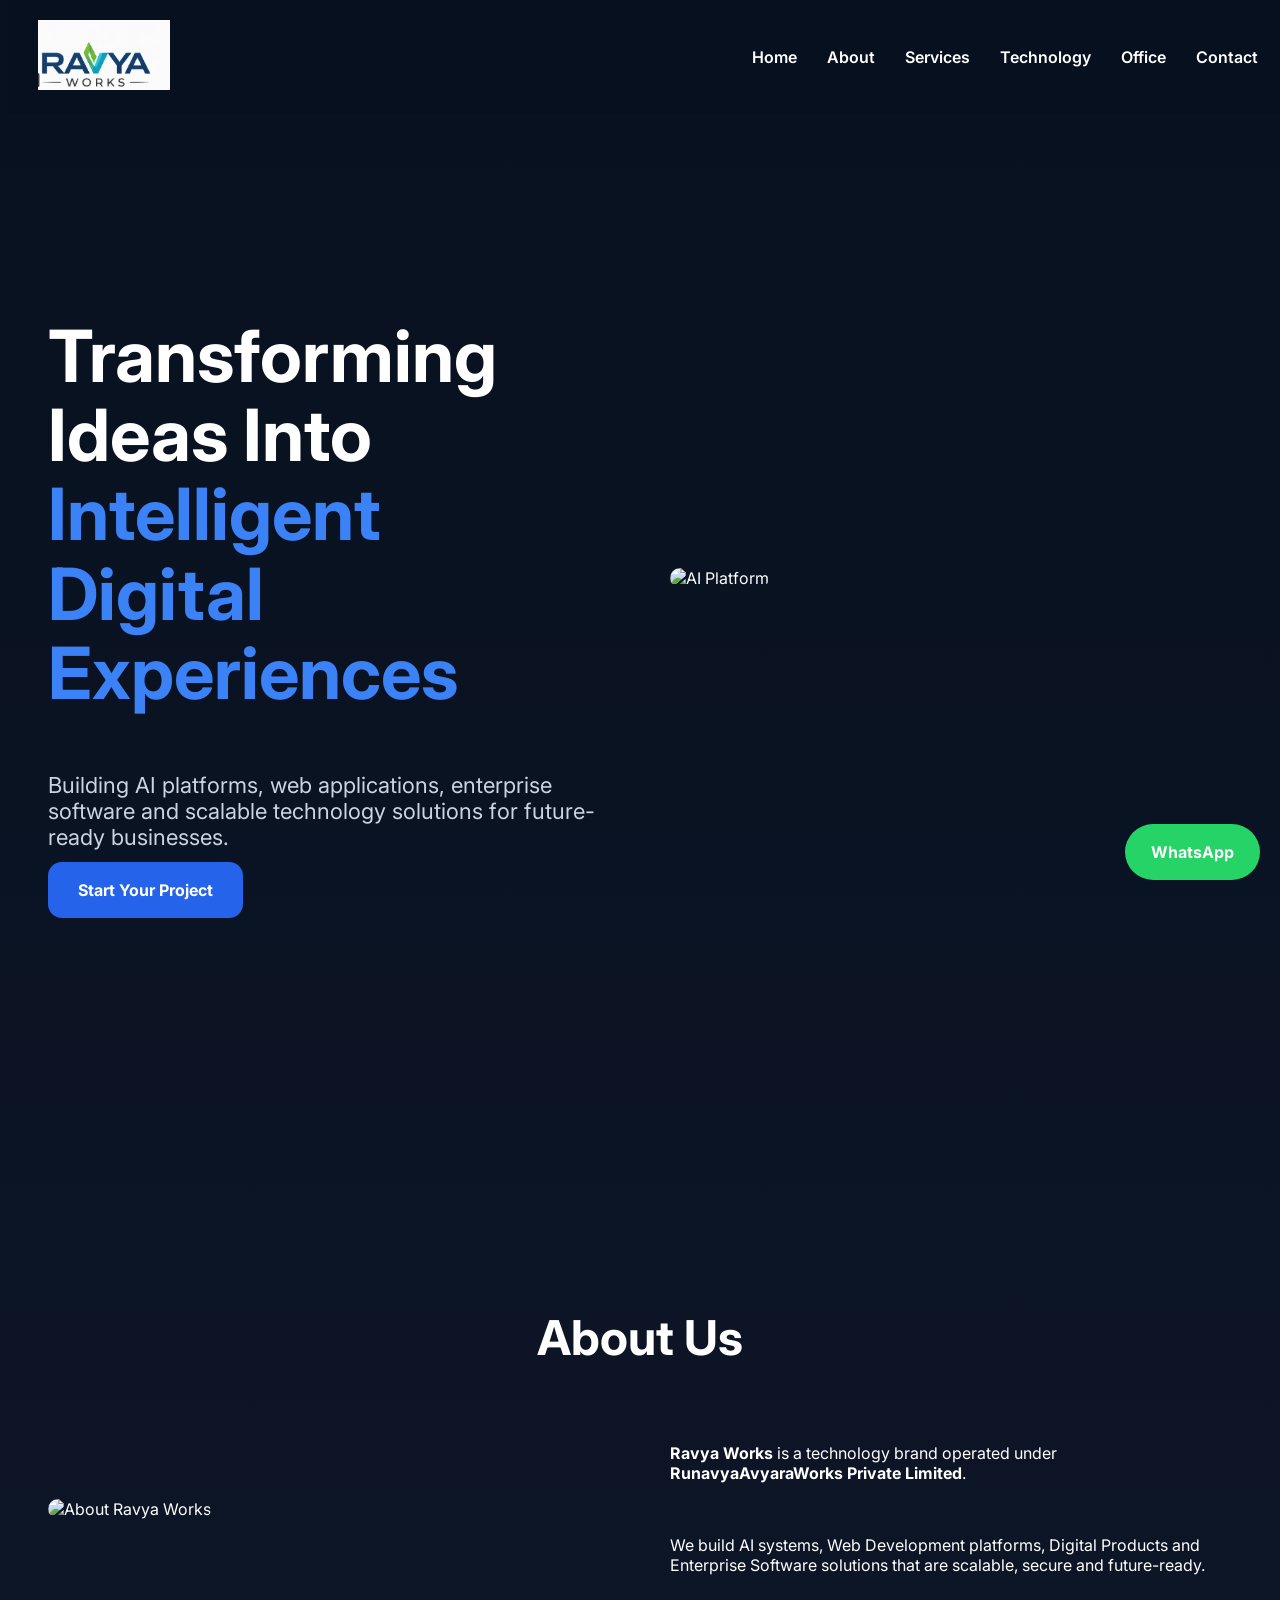
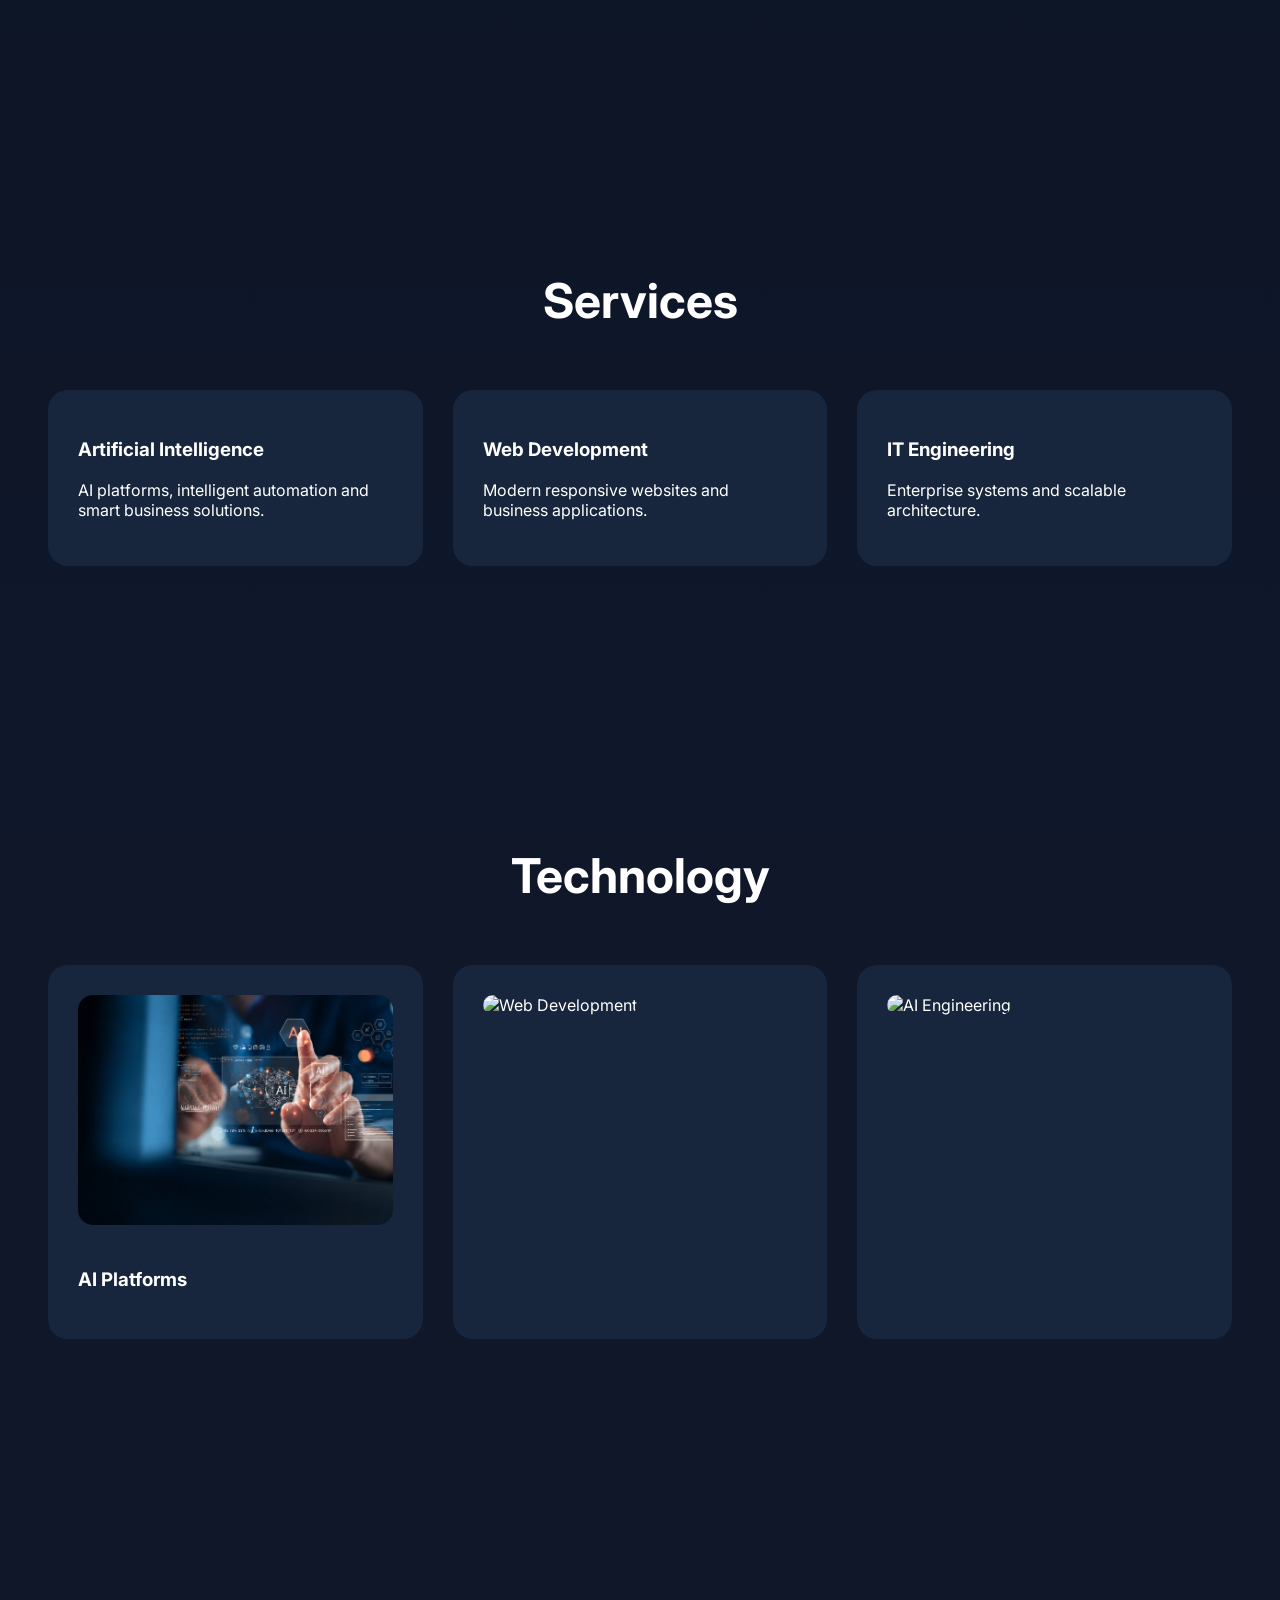
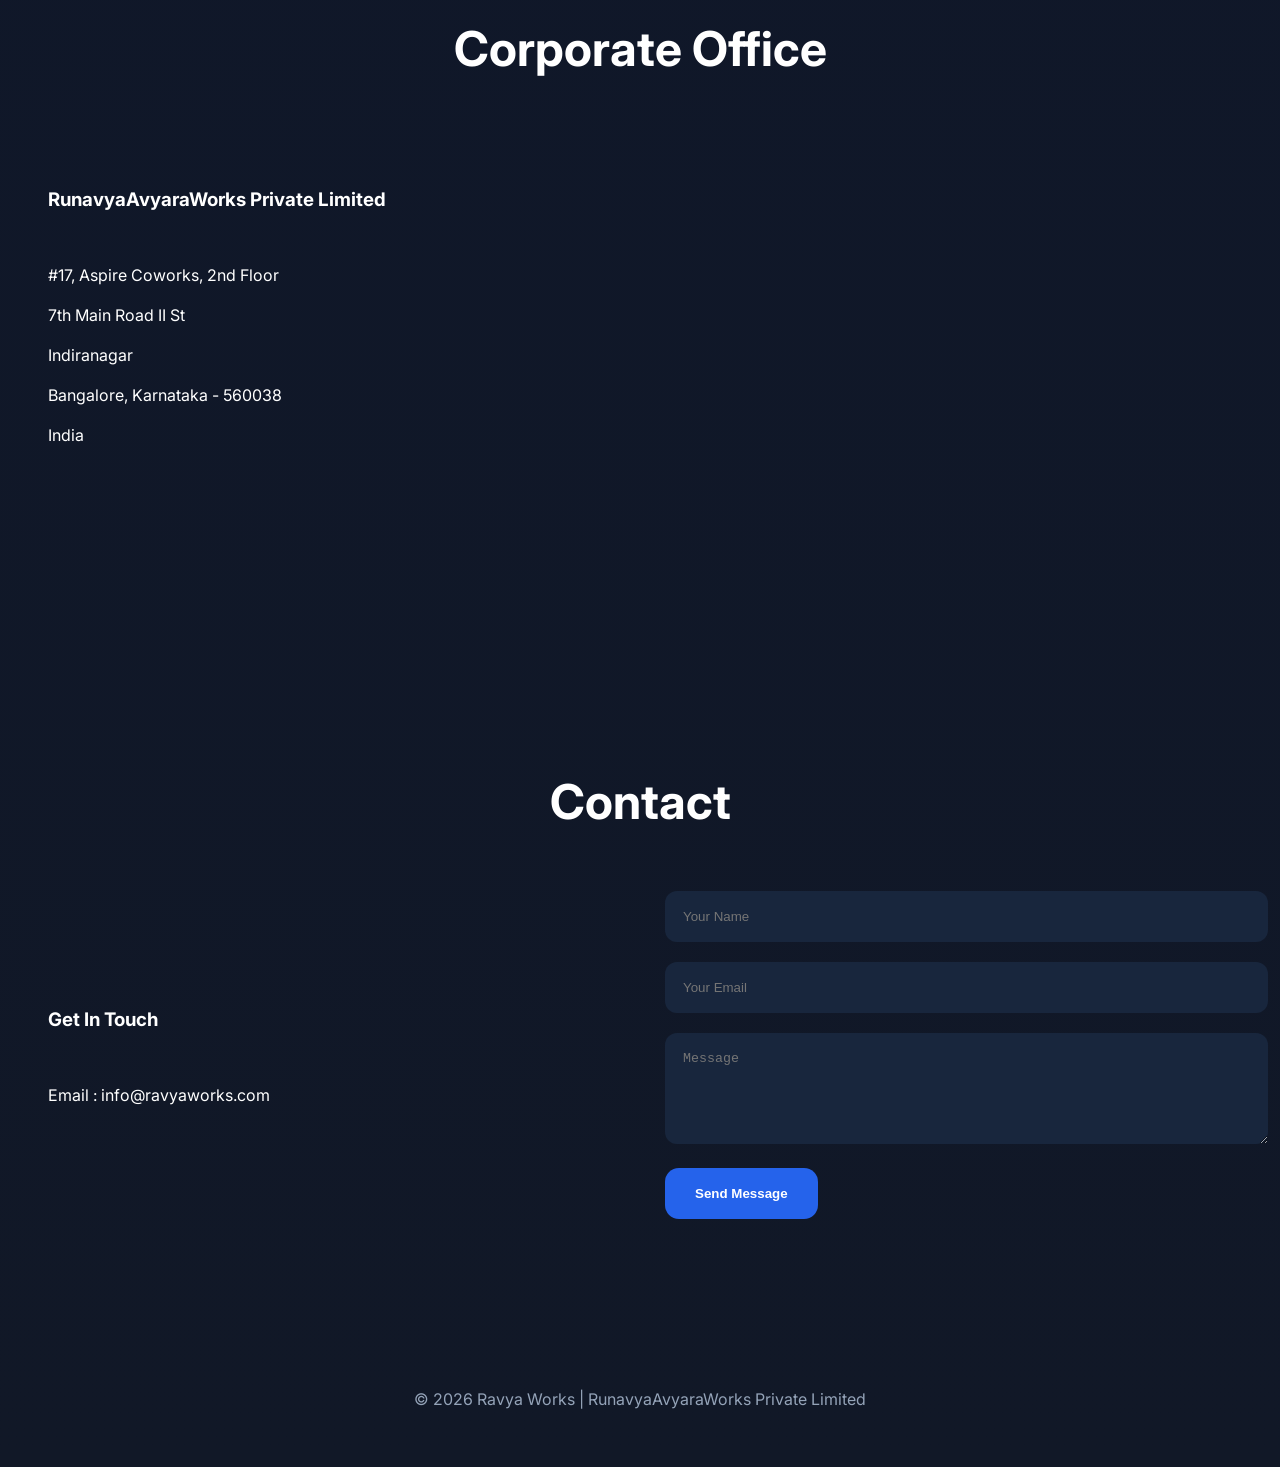
==== commit 7b0b33cf: "Replace external images with local image files" ====
--- a/index.html
+++ b/index.html
@@ -80,8 +80,7 @@
 
 <div>
 
-<img src="https://images.unsplash.com/photo-1677442136019-21780ecad995?w=900" alt="AI">
-
+<img src="images/hero.jpg" alt="AI Platform">
 </div>
 
 </section>
@@ -95,8 +94,7 @@
 
 <div>
 
-<img src="https://images.unsplash.com/photo-1551434678-e076c223a692?w=900">
-
+<img src="images/about.jpg" alt="About Ravya Works">
 </div>
 
 <div>
@@ -164,26 +162,19 @@
 <div class="cards">
 
 <div class="card">
-
-<img src="https://images.unsplash.com/photo-1516321318423-f06f85e504b3?w=900">
-
+<img src="images/ai.jpg" alt="Artificial Intelligence">
 <h3>AI Platforms</h3>
 
 </div>
 
 <div class="card">
 
-<img src="https://images.unsplash.com/photo-1498050108023-c5249f4df085?w=900">
-
-<h3>Web Development</h3>
-
-</div>
-
-<div class="card">
-
-<img src="https://images.unsplash.com/photo-1451187580459-43490279c0fa?w=900">
-
-<h3>IT Engineering</h3>
+<img src="images/web.jpg" alt="Web Development">
+</div>
+
+<div class="card">
+
+<img src="images/it.jpg" alt="AI Engineering">
 
 </div>
 
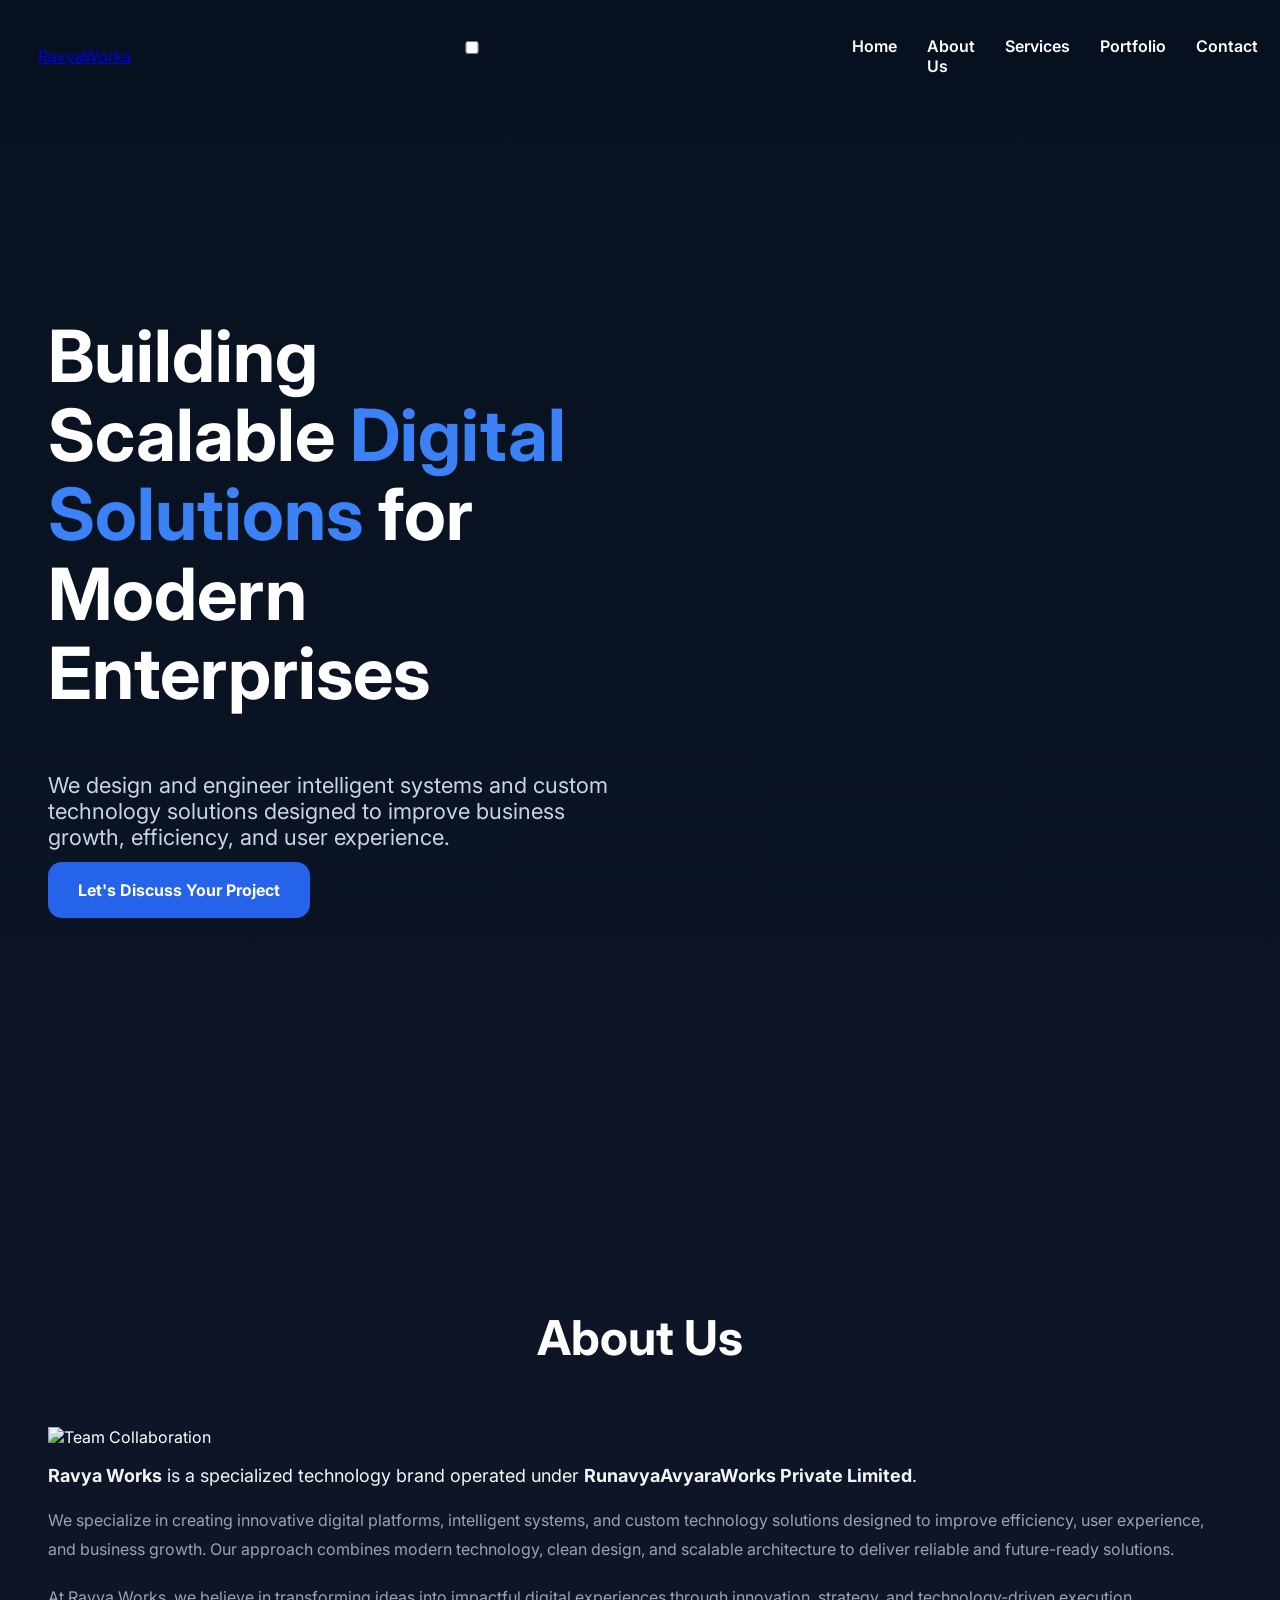
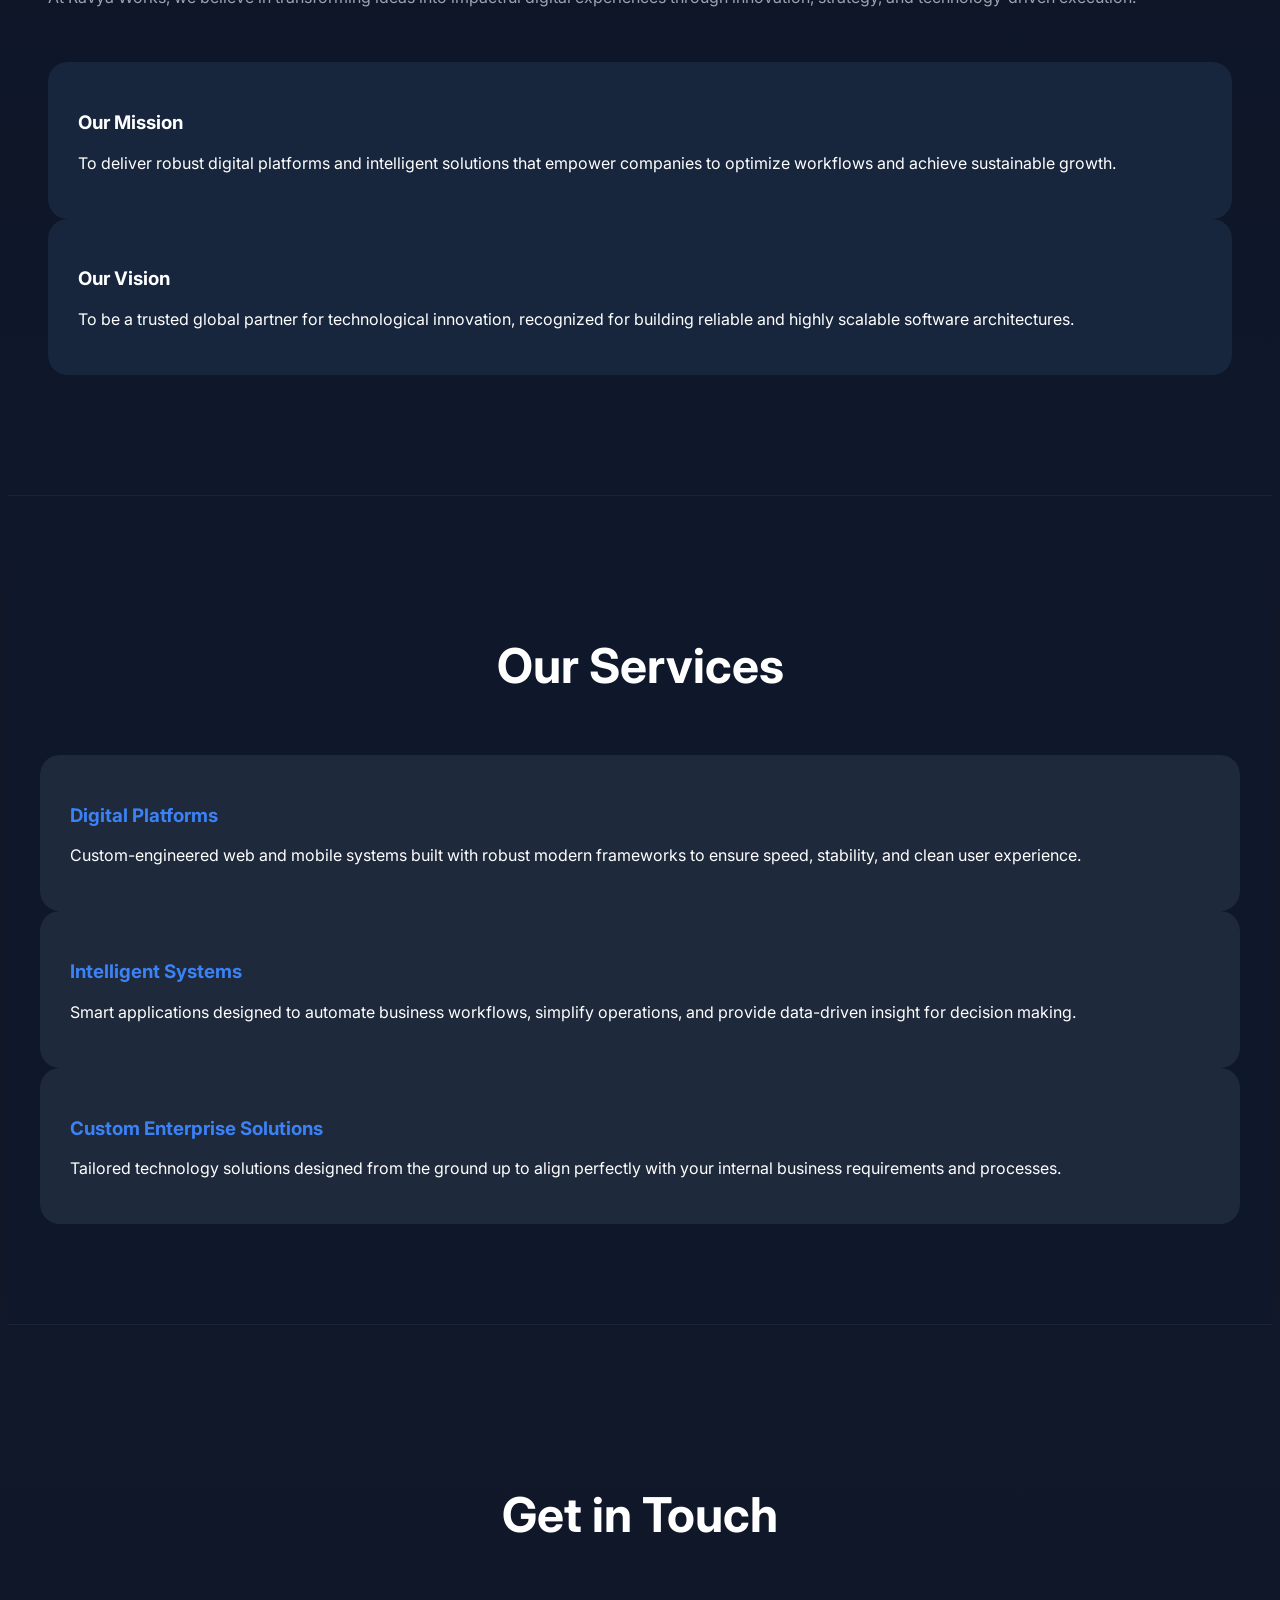
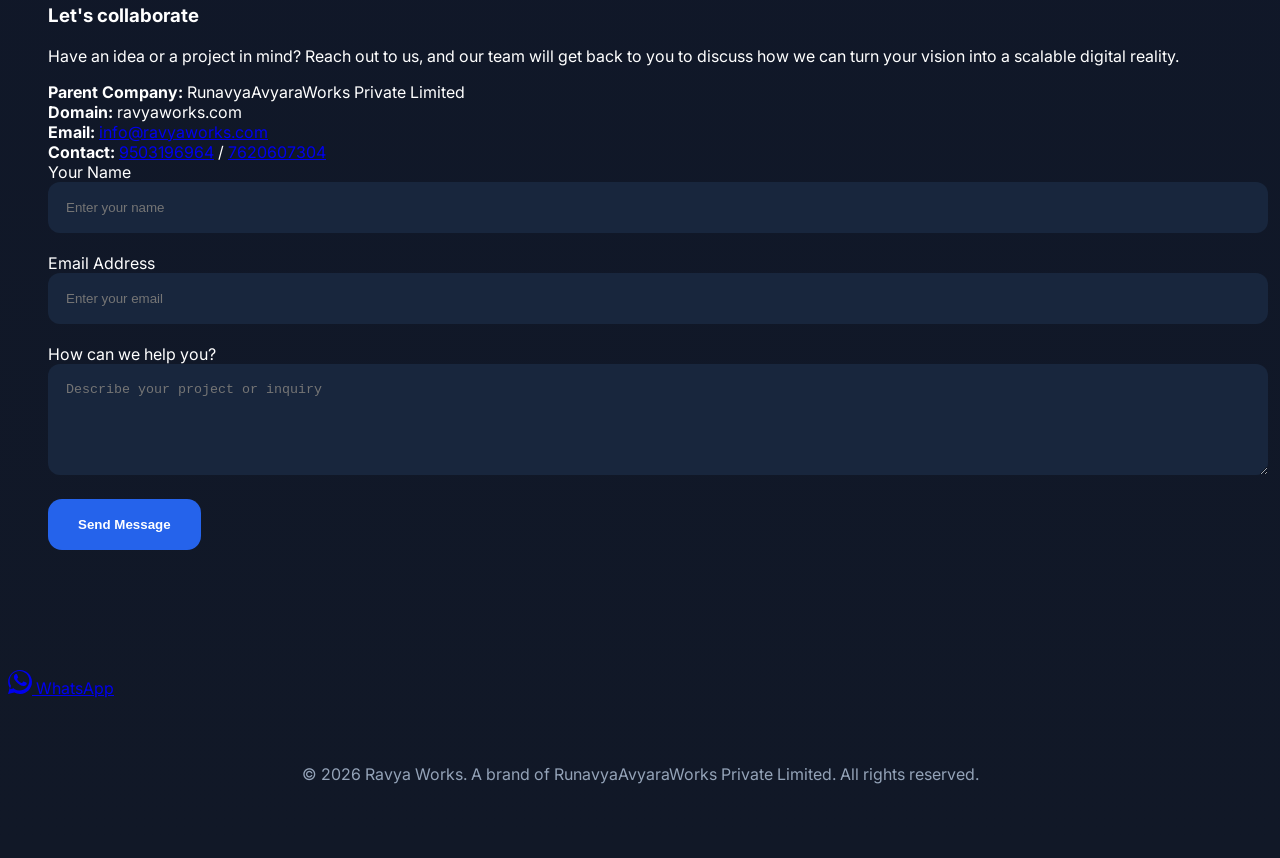
==== commit e060bcdd: "Add portfolio section and menu link" ====
--- a/index.html
+++ b/index.html
@@ -1,299 +1,161 @@
 <!DOCTYPE html>
 <html lang="en">
-
 <head>
-
-<meta charset="UTF-8">
-
-<meta name="viewport" content="width=device-width,initial-scale=1.0">
-
-<title>Ravya Works | AI • Web Development • Digital Solutions</title>
-
-<meta name="description" content="Ravya Works builds AI platforms, web applications and enterprise digital solutions.">
-
-<link rel="preconnect" href="https://fonts.googleapis.com">
-
-<link href="https://fonts.googleapis.com/css2?family=Inter:wght@300;400;500;600;700;800&display=swap" rel="stylesheet">
-
-<link rel="stylesheet" href="style.css">
-
+    <meta charset="UTF-8">
+    <meta name="viewport" content="width=device-width, initial-scale=1.0">
+    <title>Ravya Works | Modern Digital Solutions</title>
+    <!-- Import elegant fonts -->
+    <link href="https://fonts.googleapis.com/css2?family=Inter:wght@400;500;600;700;800&display=swap" rel="stylesheet">
+    <!-- Style link with cache-busting to force mobile styling updates -->
+    <link rel="stylesheet" href="style.css?v=1.1">
 </head>
-
 <body>
 
-<header>
+    <!-- Header / Navigation -->
+    <header>
+        <nav class="nav-container">
+            <a href="#home" class="logo">Ravya<span>Works</span></a>
+            
+            <!-- Hamburger Toggle (Checkbox Hack - No JS Required) -->
+            <input type="checkbox" id="menu-toggle" class="menu-toggle">
+            <label for="menu-toggle" class="hamburger-label">
+                <span></span>
+                <span></span>
+                <span></span>
+            </label>
+            
+            <ul class="nav-links">
+                <li><a href="#home">Home</a></li>
+                <li><a href="#about">About Us</a></li>
+                <li><a href="#services">Services</a></li>
+                <li><a href="portfolio/">Portfolio</a></li> <!-- Link to separate portfolio folder -->
+                <li><a href="#contact">Contact</a></li>
+            </ul>
+        </nav>
+    </header>
 
-<nav>
+    <!-- 1. HOME SECTION (Hero) -->
+    <section id="home" class="hero">
+        <div class="hero-content">
+            <h1>Building Scalable <span>Digital Solutions</span> for Modern Enterprises</h1>
+            <p>We design and engineer intelligent systems and custom technology solutions designed to improve business growth, efficiency, and user experience.</p>
+            <a href="#contact" class="btn">Let's Discuss Your Project</a>
+        </div>
+    </section>
 
-<a href="#home" class="logo">
+    <!-- 2. ABOUT US SECTION -->
+    <section id="about">
+        <h2 class="section-title">About <span>Us</span></h2>
+        <div class="flex-container" style="margin-bottom: 50px;">
+            <div class="flex-image">
+                <!-- Local image path -->
+                <img src="images/about.jpg" alt="Team Collaboration">
+            </div>
+            <div class="flex-text">
+                <p style="font-size: 18px; color: #F3F4F6; margin-bottom: 20px;">
+                    <strong>Ravya Works</strong> is a specialized technology brand operated under <strong>RunavyaAvyaraWorks Private Limited</strong>.
+                </p>
+                <p style="color: #9CA3AF; line-height: 1.8; margin-bottom: 20px;">
+                    We specialize in creating innovative digital platforms, intelligent systems, and custom technology solutions designed to improve efficiency, user experience, and business growth. Our approach combines modern technology, clean design, and scalable architecture to deliver reliable and future-ready solutions.
+                </p>
+                <p style="color: #9CA3AF; line-height: 1.8;">
+                    At Ravya Works, we believe in transforming ideas into impactful digital experiences through innovation, strategy, and technology-driven execution.
+                </p>
+            </div>
+        </div>
+        
+        <!-- Core Values Grid inside About Section -->
+        <div class="grid">
+            <div class="card">
+                <h3>Our Mission</h3>
+                <p>To deliver robust digital platforms and intelligent solutions that empower companies to optimize workflows and achieve sustainable growth.</p>
+            </div>
+            <div class="card">
+                <h3>Our Vision</h3>
+                <p>To be a trusted global partner for technological innovation, recognized for building reliable and highly scalable software architectures.</p>
+            </div>
+        </div>
+    </section>
 
-<img src="images/logo.png" alt="Ravya Works">
+    <!-- 3. SERVICES SECTION -->
+    <section id="services" style="background-color: #0F172A; max-width: 100%; border-top: 1px solid rgba(255, 255, 255, 0.05); border-bottom: 1px solid rgba(255, 255, 255, 0.05); padding: 100px 20px;">
+        <div style="max-width: 1200px; margin: 0 auto;">
+            <h2 class="section-title">Our <span>Services</span></h2>
+            <div class="grid">
+                <div class="card" style="background-color: #1E293B;">
+                    <h3 style="color: #3B82F6;">Digital Platforms</h3>
+                    <p>Custom-engineered web and mobile systems built with robust modern frameworks to ensure speed, stability, and clean user experience.</p>
+                </div>
+                <div class="card" style="background-color: #1E293B;">
+                    <h3 style="color: #3B82F6;">Intelligent Systems</h3>
+                    <p>Smart applications designed to automate business workflows, simplify operations, and provide data-driven insight for decision making.</p>
+                </div>
+                <div class="card" style="background-color: #1E293B;">
+                    <h3 style="color: #3B82F6;">Custom Enterprise Solutions</h3>
+                    <p>Tailored technology solutions designed from the ground up to align perfectly with your internal business requirements and processes.</p>
+                </div>
+            </div>
+        </div>
+    </section>
 
-</a>
+    <!-- 4. CONTACT SECTION -->
+    <section id="contact">
+        <h2 class="section-title">Get in <span>Touch</span></h2>
+        <div class="contact-container">
+            
+            <!-- Contact details -->
+            <div class="contact-info">
+                <h3>Let's collaborate</h3>
+                <p>Have an idea or a project in mind? Reach out to us, and our team will get back to you to discuss how we can turn your vision into a scalable digital reality.</p>
+                
+                <div class="info-details">
+                    <div class="info-item">
+                        <strong>Parent Company:</strong> RunavyaAvyaraWorks Private Limited
+                    </div>
+                    <div class="info-item">
+                        <strong>Domain:</strong> ravyaworks.com
+                    </div>
+                    <div class="info-item">
+                        <strong>Email:</strong> <a href="mailto:info@ravyaworks.com">info@ravyaworks.com</a>
+                    </div>
+                    <div class="info-item">
+                        <strong>Contact:</strong> <a href="tel:+919503196964">9503196964</a> / <a href="tel:+917620607304">7620607304</a>
+                    </div>
+                </div>
+            </div>
 
-<ul>
+            <!-- Interactive form -->
+            <form class="contact-form" onsubmit="event.preventDefault(); alert('Message sent successfully! (This is a preview)');">
+                <div class="form-group">
+                    <label for="name">Your Name</label>
+                    <input type="text" id="name" required placeholder="Enter your name">
+                </div>
+                <div class="form-group">
+                    <label for="email">Email Address</label>
+                    <input type="email" id="email" required placeholder="Enter your email">
+                </div>
+                <div class="form-group">
+                    <label for="message">How can we help you?</label>
+                    <textarea id="message" rows="5" required placeholder="Describe your project or inquiry"></textarea>
+                </div>
+                <button type="submit" class="btn">Send Message</button>
+            </form>
 
-<li><a href="#home">Home</a></li>
+        </div>
+    </section>
 
-<li><a href="#about">About</a></li>
+    <!-- Floating WhatsApp Button -->
+    <a href="https://wa.me/919503196964" class="whatsapp-float" target="_blank" rel="noopener noreferrer">
+        <svg width="24" height="24" viewBox="0 0 24 24" fill="currentColor">
+            <path d="M.057 24l1.687-6.163c-1.041-1.804-1.588-3.849-1.587-5.946C.06 5.348 5.397.01 12.008.01c3.202.001 6.212 1.246 8.477 3.514 2.266 2.268 3.507 5.28 3.505 8.484-.004 6.657-5.34 11.997-11.953 11.997-2.005-.001-3.973-.502-5.717-1.456L0 24zm6.59-4.846c1.6.95 3.188 1.449 4.825 1.451 5.436 0 9.86-4.37 9.864-9.799.002-2.63-1.023-5.101-2.885-6.97C16.528 2.017 14.077.99 11.493.99c-5.438 0-9.861 4.372-9.865 9.804-.001 1.73.473 3.424 1.378 4.92l-.943 3.445 3.584-.93zm11.366-6.666c-.312-.156-1.848-.91-2.137-1.014-.29-.104-.5-.156-.711.156-.211.312-.818 1.014-1.002 1.222-.185.208-.369.234-.682.078-.312-.156-1.318-.485-2.51-1.548-.928-.827-1.554-1.849-1.736-2.16-.182-.312-.02-.48.136-.636.141-.14.312-.364.469-.546.156-.182.208-.312.312-.52.104-.208.052-.39-.026-.546-.078-.156-.711-1.714-.975-2.348-.256-.618-.517-.534-.711-.544-.183-.009-.393-.01-.602-.01-.21 0-.553.078-.842.39-.29.312-1.107 1.082-1.107 2.636 0 1.554 1.133 3.056 1.29 3.264.156.208 2.23 3.402 5.4 4.764.754.324 1.343.518 1.802.663.757.24 1.446.207 1.99.125.607-.09 1.847-.754 2.11-1.482.264-.728.264-1.352.185-1.482-.078-.13-.29-.208-.602-.364z"/>
+        </svg>
+        WhatsApp
+    </a>
 
-<li><a href="#services">Services</a></li>
-
-<li><a href="#technology">Technology</a></li>
-
-<li><a href="#office">Office</a></li>
-
-<li><a href="#contact">Contact</a></li>
-
-</ul>
-
-</nav>
-
-</header>
-
-
-<section id="home" class="hero">
-
-<div>
-
-<h1>
-
-Transforming Ideas Into
-
-<span>Intelligent Digital Experiences</span>
-
-</h1>
-
-<p>
-
-Building AI platforms, web applications, enterprise software and scalable technology solutions for future-ready businesses.
-
-</p>
-
-<a href="#contact" class="btn">
-
-Start Your Project
-
-</a>
-
-</div>
-
-<div>
-
-<img src="images/hero.jpg" alt="AI Platform">
-</div>
-
-</section>
-
-
-<section id="about">
-
-<h2>About Us</h2>
-
-<div class="grid2">
-
-<div>
-
-<img src="images/about.jpg" alt="About Ravya Works">
-</div>
-
-<div>
-
-<p>
-
-<b>Ravya Works</b> is a technology brand operated under <b>RunavyaAvyaraWorks Private Limited</b>.
-
-</p>
-
-<br>
-
-<p>
-
-We build AI systems, Web Development platforms, Digital Products and Enterprise Software solutions that are scalable, secure and future-ready.
-
-</p>
-
-</div>
-
-</div>
-
-</section>
-
-
-<section id="services">
-
-<h2>Services</h2>
-
-<div class="cards">
-
-<div class="card">
-
-<h3>Artificial Intelligence</h3>
-
-<p>AI platforms, intelligent automation and smart business solutions.</p>
-
-</div>
-
-<div class="card">
-
-<h3>Web Development</h3>
-
-<p>Modern responsive websites and business applications.</p>
-
-</div>
-
-<div class="card">
-
-<h3>IT Engineering</h3>
-
-<p>Enterprise systems and scalable architecture.</p>
-
-</div>
-
-</div>
-
-</section>
-
-
-<section id="technology">
-
-<h2>Technology</h2>
-
-<div class="cards">
-
-<div class="card">
-<img src="images/ai.jpg" alt="Artificial Intelligence">
-<h3>AI Platforms</h3>
-
-</div>
-
-<div class="card">
-
-<img src="images/web.jpg" alt="Web Development">
-</div>
-
-<div class="card">
-
-<img src="images/it.jpg" alt="AI Engineering">
-
-</div>
-
-</div>
-
-</section>
-
-
-<section id="office">
-
-<h2>Corporate Office</h2>
-
-<div class="office">
-
-<div>
-
-<h3>RunavyaAvyaraWorks Private Limited</h3>
-
-<br>
-
-<p>
-
-#17, Aspire Coworks, 2nd Floor
-
-<br><br>
-
-7th Main Road II St
-
-<br><br>
-
-Indiranagar
-
-<br><br>
-
-Bangalore, Karnataka - 560038
-
-<br><br>
-
-India
-
-</p>
-
-</div>
-
-<div>
-
-<iframe
-
-src="https://maps.google.com/maps?q=Indiranagar%20Bangalore&t=&z=13&ie=UTF8&iwloc=&output=embed">
-
-</iframe>
-
-</div>
-
-</div>
-
-</section>
-
-
-<section id="contact">
-
-<h2>Contact</h2>
-
-<div class="office">
-
-<div>
-
-<h3>Get In Touch</h3>
-
-<br>
-
-<p>Email : info@ravyaworks.com</p>
-
-</div>
-
-<div>
-
-<form>
-
-<input type="text" placeholder="Your Name">
-
-<input type="email" placeholder="Your Email">
-
-<textarea rows="5" placeholder="Message"></textarea>
-
-<button class="btn">
-
-Send Message
-
-</button>
-
-</form>
-
-</div>
-
-</div>
-
-</section>
-
-
-<footer>
-
-© 2026 Ravya Works | RunavyaAvyaraWorks Private Limited
-
-</footer>
-
-
-<a
-
-href="https://wa.me/919503196964"
-
-class="whatsapp"
-
-target="_blank">
-
-WhatsApp
-
-</a>
+    <!-- Footer -->
+    <footer>
+        <p>&copy; 2026 Ravya Works. A brand of RunavyaAvyaraWorks Private Limited. All rights reserved.</p>
+    </footer>
 
 </body>
-
 </html>
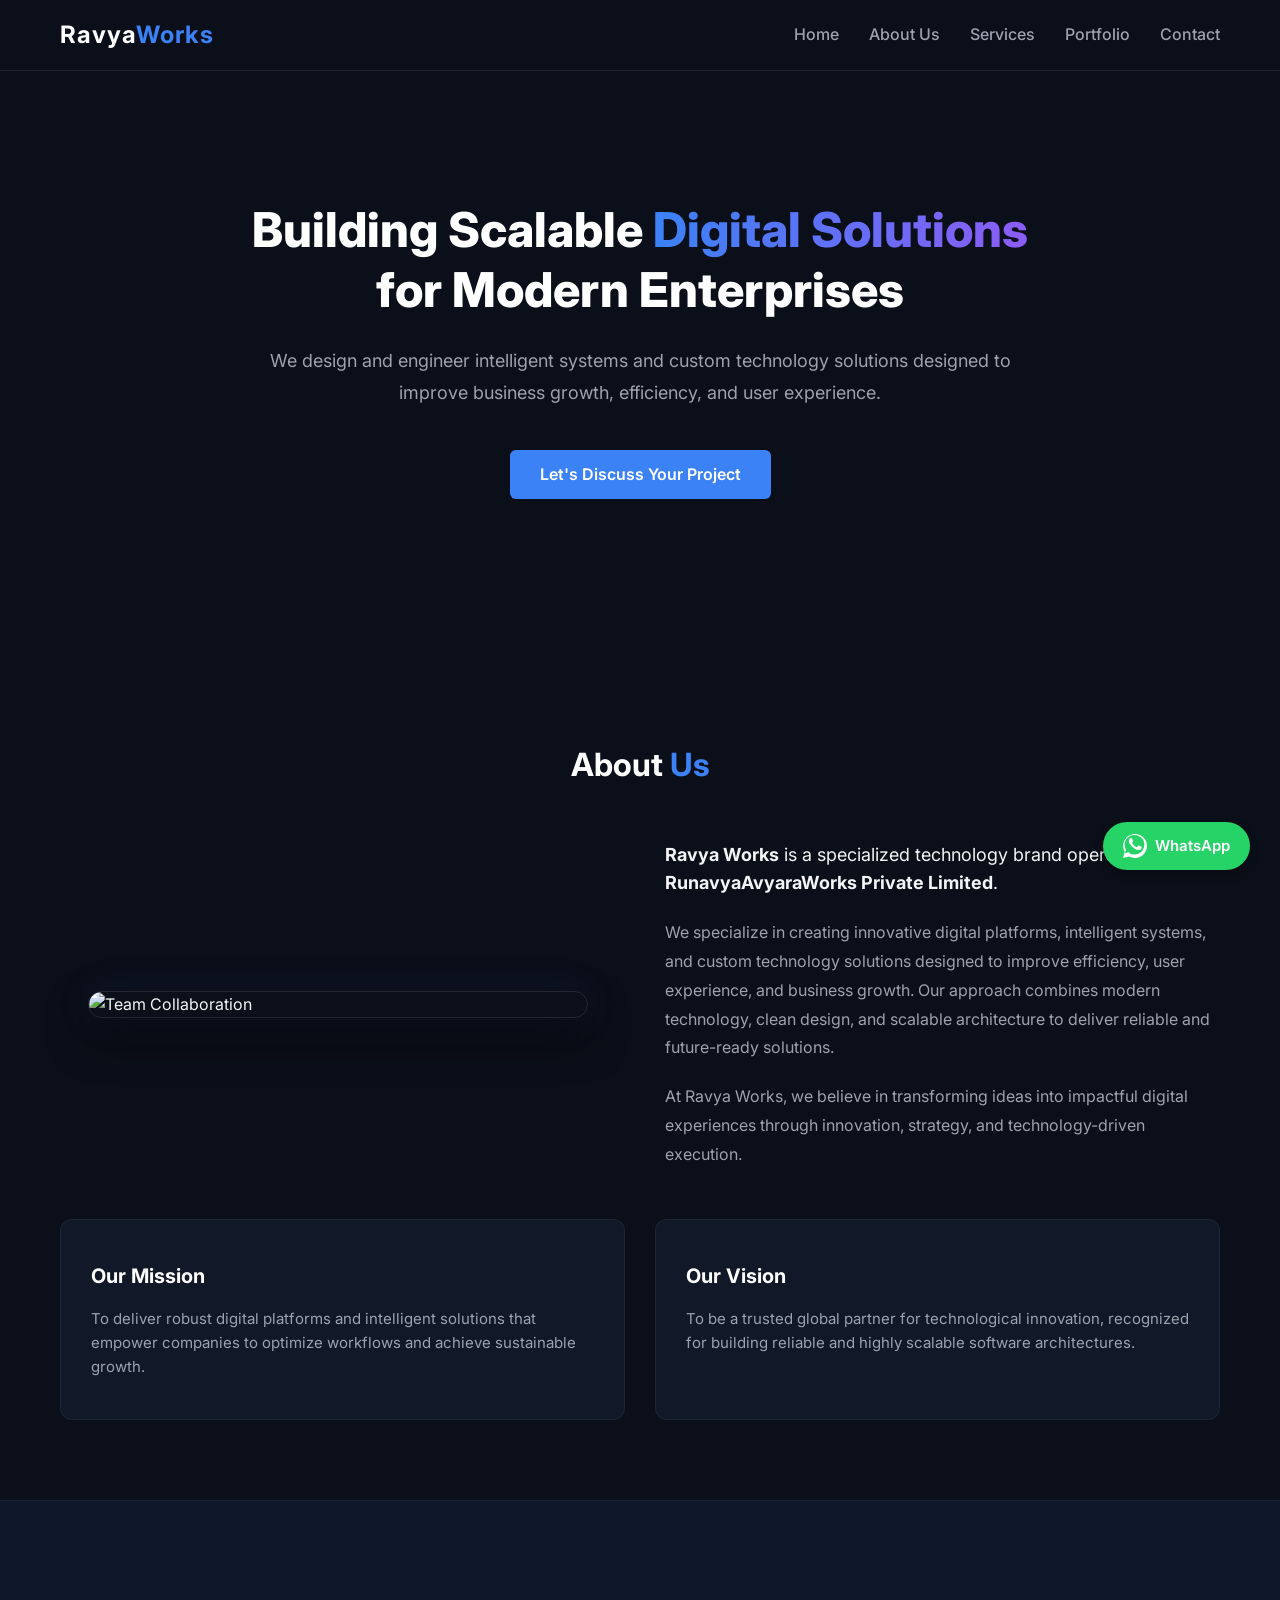
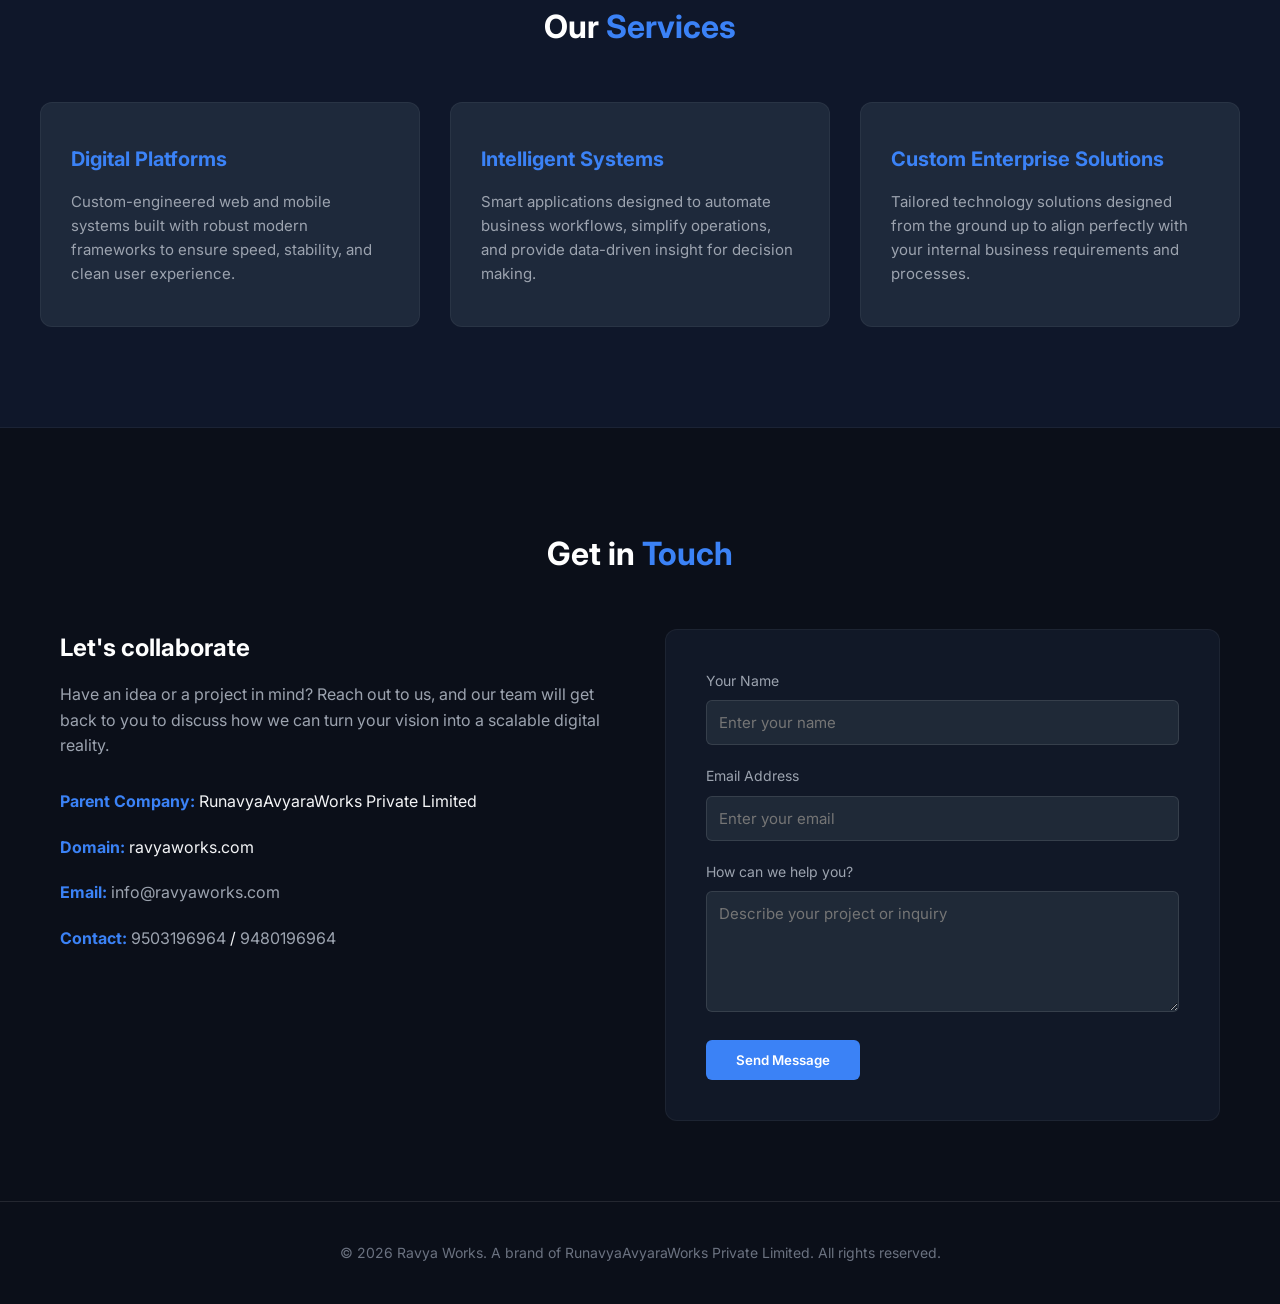
==== commit 060b0998: "Update contact and WhatsApp numbers: 7620607304 -> 9480196964" ====
--- a/index.html
+++ b/index.html
@@ -119,7 +119,7 @@
                         <strong>Email:</strong> <a href="mailto:info@ravyaworks.com">info@ravyaworks.com</a>
                     </div>
                     <div class="info-item">
-                        <strong>Contact:</strong> <a href="tel:+919503196964">9503196964</a> / <a href="tel:+917620607304">7620607304</a>
+                        <strong>Contact:</strong> <a href="tel:+919503196964">9503196964</a> / <a href="tel:+919480196964">9480196964</a>
                     </div>
                 </div>
             </div>
@@ -145,7 +145,7 @@
     </section>
 
     <!-- Floating WhatsApp Button -->
-    <a href="https://wa.me/919503196964" class="whatsapp-float" target="_blank" rel="noopener noreferrer">
+    <a href="https://wa.me/919480196964" class="whatsapp-float" target="_blank" rel="noopener noreferrer">
         <svg width="24" height="24" viewBox="0 0 24 24" fill="currentColor">
             <path d="M.057 24l1.687-6.163c-1.041-1.804-1.588-3.849-1.587-5.946C.06 5.348 5.397.01 12.008.01c3.202.001 6.212 1.246 8.477 3.514 2.266 2.268 3.507 5.28 3.505 8.484-.004 6.657-5.34 11.997-11.953 11.997-2.005-.001-3.973-.502-5.717-1.456L0 24zm6.59-4.846c1.6.95 3.188 1.449 4.825 1.451 5.436 0 9.86-4.37 9.864-9.799.002-2.63-1.023-5.101-2.885-6.97C16.528 2.017 14.077.99 11.493.99c-5.438 0-9.861 4.372-9.865 9.804-.001 1.73.473 3.424 1.378 4.92l-.943 3.445 3.584-.93zm11.366-6.666c-.312-.156-1.848-.91-2.137-1.014-.29-.104-.5-.156-.711.156-.211.312-.818 1.014-1.002 1.222-.185.208-.369.234-.682.078-.312-.156-1.318-.485-2.51-1.548-.928-.827-1.554-1.849-1.736-2.16-.182-.312-.02-.48.136-.636.141-.14.312-.364.469-.546.156-.182.208-.312.312-.52.104-.208.052-.39-.026-.546-.078-.156-.711-1.714-.975-2.348-.256-.618-.517-.534-.711-.544-.183-.009-.393-.01-.602-.01-.21 0-.553.078-.842.39-.29.312-1.107 1.082-1.107 2.636 0 1.554 1.133 3.056 1.29 3.264.156.208 2.23 3.402 5.4 4.764.754.324 1.343.518 1.802.663.757.24 1.446.207 1.99.125.607-.09 1.847-.754 2.11-1.482.264-.728.264-1.352.185-1.482-.078-.13-.29-.208-.602-.364z"/>
         </svg>
--- a/style.css
+++ b/style.css
@@ -1,372 +1,450 @@
-{
-margin:0;
-padding:0;
-box-sizing:border-box;
-scroll-behavior:smooth;
-}
-
-body{
-
-font-family:'Inter',sans-serif;
-
-background:
-
-linear-gradient(
-180deg,
-#08111f,
-#0f172a,
-#111827
-);
-
-color:#ffffff;
-
-overflow-x:hidden;
-
-}
-
-
-header{
-
-position:fixed;
-
-top:0;
-
-width:100%;
-
-background:#08111fe8;
-
-backdrop-filter:blur(10px);
-
-z-index:1000;
-
-}
-
-nav{
-
-max-width:1400px;
-
-margin:auto;
-
-padding:20px 30px;
-
-display:flex;
-
-justify-content:space-between;
-
-align-items:center;
-
-}
-
-.logo img{
-
-height:70px;
-
-}
-
-ul{
-
-display:flex;
-
-gap:30px;
-
-list-style:none;
-
-}
-
-ul a{
-
-text-decoration:none;
-
-color:#fff;
-
-font-weight:600;
-
-}
-
-ul a:hover{
-
-color:#3b82f6;
-
-}
-
-
-section{
-
-max-width:1400px;
-
-margin:auto;
-
-padding:120px 40px;
-
-}
-
-
-.hero{
-
-min-height:100vh;
-
-display:grid;
-
-grid-template-columns:1fr 1fr;
-
-gap:60px;
-
-align-items:center;
-
-}
-
-
-.hero h1{
-
-font-size:72px;
-
-line-height:1.1;
-
-}
-
-.hero span{
-
-color:#3b82f6;
-
-}
-
-.hero p{
-
-font-size:22px;
-
-margin:30px 0;
-
-color:#cbd5e1;
-
-}
-
-
-.hero img{
-
-width:100%;
-
-border-radius:20px;
-
-}
-
-
-.btn{
-
-background:#2563eb;
-
-color:#fff;
-
-padding:18px 30px;
-
-border:none;
-
-border-radius:14px;
-
-text-decoration:none;
-
-font-weight:700;
-
-cursor:pointer;
-
-}
-
-
-h2{
-
-font-size:48px;
-
-text-align:center;
-
-margin-bottom:60px;
-
-}
-
-
-.grid2{
-
-display:grid;
-
-grid-template-columns:1fr 1fr;
-
-gap:60px;
-
-align-items:center;
-
-}
-
-
-.grid2 img{
-
-width:100%;
-
-border-radius:20px;
-
-}
-
-
-.cards{
-
-display:grid;
-
-grid-template-columns:repeat(auto-fit,minmax(320px,1fr));
-
-gap:30px;
-
-}
-
-
-.card{
-
-background:#18263d;
-
-padding:30px;
-
-border-radius:20px;
-
-}
-
-
-.card img{
-
-width:100%;
-
-height:230px;
-
-object-fit:cover;
-
-border-radius:15px;
-
-margin-bottom:20px;
-
-}
-
-
-.office{
-
-display:grid;
-
-grid-template-columns:1fr 1fr;
-
-gap:50px;
-
-align-items:center;
-
-}
-
-
-iframe{
-
-width:100%;
-
-height:350px;
-
-border:0;
-
-border-radius:20px;
-
-}
-
-
-input,
-textarea{
-
-width:100%;
-
-padding:18px;
-
-margin-bottom:20px;
-
-background:#18263d;
-
-color:#fff;
-
-border:none;
-
-border-radius:12px;
-
-}
-
-
-footer{
-
-text-align:center;
-
-padding:50px;
-
-color:#94a3b8;
-
-}
-
-
-.whatsapp{
-
-position:fixed;
-
-bottom:20px;
-
-right:20px;
-
-background:#25d366;
-
-padding:18px 26px;
-
-border-radius:50px;
-
-color:#fff;
-
-text-decoration:none;
-
-font-weight:700;
-
-}
-
-
-@media(max-width:900px){
-
-nav{
-
-flex-direction:column;
-
-gap:20px;
-
-}
-
-ul{
-
-display:grid;
-
-grid-template-columns:repeat(3,1fr);
-
-width:100%;
-
-text-align:center;
-
-}
-
-.hero,
-.grid2,
-.office{
-
-grid-template-columns:1fr;
-
-}
-
-.hero{
-
-padding-top:230px;
-
-}
-
-.hero h1{
-
-font-size:52px;
-
-}
-
-section{
-
-padding:90px 20px;
-
-}
-
-}
+/* Reset and Base Styles */
+* {
+    margin: 0;
+    padding: 0;
+    box-sizing: border-box;
+    font-family: 'Inter', sans-serif;
+}
+
+html {
+    scroll-behavior: smooth;
+}
+
+body {
+    background-color: #0B0F19; /* Deep slate blue/black */
+    color: #F3F4F6;
+    line-height: 1.6;
+}
+
+/* Header Navigation */
+header {
+    background-color: #0B0F19;
+    border-bottom: 1px solid rgba(255, 255, 255, 0.1);
+    position: fixed;
+    width: 100%;
+    top: 0;
+    z-index: 1000;
+}
+
+.nav-container {
+    max-width: 1200px;
+    margin: 0 auto;
+    display: flex;
+    justify-content: space-between;
+    align-items: center;
+    padding: 15px 20px;
+    height: 70px;
+}
+
+.logo {
+    font-size: 24px;
+    font-weight: 700;
+    color: #FFFFFF;
+    text-decoration: none;
+    letter-spacing: 1px;
+    z-index: 1001;
+}
+
+.logo span {
+    color: #3B82F6;
+}
+
+/* Hidden Toggle Control elements on Desktop */
+.menu-toggle,
+.hamburger-label {
+    display: none;
+}
+
+.nav-links {
+    list-style: none;
+    display: flex;
+    gap: 30px;
+}
+
+.nav-links a {
+    color: #9CA3AF;
+    text-decoration: none;
+    font-weight: 500;
+    transition: color 0.3s ease;
+}
+
+.nav-links a:hover {
+    color: #3B82F6;
+}
+
+/* Sections Setup */
+section {
+    padding: 100px 20px 80px 20px;
+    max-width: 1200px;
+    margin: 0 auto;
+    scroll-margin-top: 80px;
+}
+
+/* Two-Column Flex/Grid Layouts */
+.flex-container {
+    display: flex;
+    align-items: center;
+    gap: 50px;
+    justify-content: space-between;
+}
+
+.flex-text {
+    flex: 1;
+}
+
+.flex-image {
+    flex: 1;
+    display: flex;
+    justify-content: center;
+}
+
+.flex-image img {
+    width: 100%;
+    max-width: 500px;
+    border-radius: 16px;
+    border: 1px solid rgba(255, 255, 255, 0.1);
+    box-shadow: 0 20px 40px rgba(0, 0, 0, 0.5), 0 0 40px rgba(59, 130, 246, 0.1);
+    transition: transform 0.5s ease, box-shadow 0.5s ease;
+}
+
+.flex-image img:hover {
+    transform: translateY(-5px) scale(1.01);
+    box-shadow: 0 25px 50px rgba(0, 0, 0, 0.6), 0 0 50px rgba(59, 130, 246, 0.2);
+}
+
+/* Hero Section Specifics */
+.hero {
+    padding: 200px 20px 140px 20px;
+    display: flex;
+    justify-content: center;
+    align-items: center;
+    text-align: center;
+}
+
+.hero-content {
+    max-width: 800px;
+    margin: 0 auto;
+}
+
+.hero h1 {
+    font-size: 48px;
+    font-weight: 800;
+    line-height: 1.25;
+    margin-bottom: 25px;
+    color: #FFFFFF;
+}
+
+.hero h1 span {
+    background: linear-gradient(to right, #3B82F6, #8B5CF6);
+    -webkit-background-clip: text;
+    -webkit-text-fill-color: transparent;
+}
+
+.hero p {
+    font-size: 18px;
+    color: #9CA3AF;
+    margin-bottom: 40px;
+    line-height: 1.8;
+}
+
+/* Buttons */
+.btn {
+    display: inline-block;
+    padding: 12px 30px;
+    background-color: #3B82F6;
+    color: #FFFFFF;
+    text-decoration: none;
+    border-radius: 6px;
+    font-weight: 600;
+    transition: background-color 0.3s ease;
+    border: none;
+    cursor: pointer;
+}
+
+.btn:hover {
+    background-color: #2563EB;
+}
+
+.section-title {
+    font-size: 32px;
+    margin-bottom: 50px;
+    color: #FFFFFF;
+    text-align: center;
+}
+
+.section-title span {
+    color: #3B82F6;
+}
+
+/* Grid Layout */
+.grid {
+    display: grid;
+    grid-template-columns: repeat(auto-fit, minmax(300px, 1fr));
+    gap: 30px;
+}
+
+.card {
+    background-color: #111827;
+    border: 1px solid rgba(255, 255, 255, 0.05);
+    padding: 40px 30px;
+    border-radius: 12px;
+    transition: transform 0.3s ease, border-color 0.3s ease;
+}
+
+.card:hover {
+    transform: translateY(-5px);
+    border-color: rgba(59, 130, 246, 0.3);
+}
+
+.card h3 {
+    font-size: 20px;
+    margin-bottom: 15px;
+    color: #FFFFFF;
+}
+
+.card p {
+    color: #9CA3AF;
+    font-size: 15px;
+}
+
+/* Contact Section */
+.contact-container {
+    display: grid;
+    grid-template-columns: 1fr 1fr;
+    gap: 50px;
+    align-items: start;
+}
+
+.contact-info h3 {
+    font-size: 24px;
+    color: #FFFFFF;
+    margin-bottom: 15px;
+}
+
+.contact-info p {
+    color: #9CA3AF;
+    margin-bottom: 30px;
+}
+
+.info-details {
+    margin-top: 20px;
+}
+
+.info-item {
+    margin-bottom: 20px;
+    color: #F3F4F6;
+}
+
+.info-item strong {
+    color: #3B82F6;
+}
+
+.info-item a {
+    color: #9CA3AF;
+    text-decoration: none;
+    transition: color 0.3s ease;
+}
+
+.info-item a:hover {
+    color: #3B82F6;
+}
+
+.contact-form {
+    background-color: #111827;
+    padding: 40px;
+    border-radius: 12px;
+    border: 1px solid rgba(255, 255, 255, 0.05);
+}
+
+.form-group {
+    margin-bottom: 20px;
+}
+
+.form-group label {
+    display: block;
+    color: #9CA3AF;
+    margin-bottom: 8px;
+    font-size: 14px;
+}
+
+.form-group input, .form-group textarea {
+    width: 100%;
+    padding: 12px;
+    background-color: #1F2937;
+    border: 1px solid rgba(255, 255, 255, 0.1);
+    border-radius: 6px;
+    color: #FFFFFF;
+    font-size: 15px;
+}
+
+.form-group input:focus, .form-group textarea:focus {
+    outline: none;
+    border-color: #3B82F6;
+}
+
+/* WhatsApp Floating Action Button */
+.whatsapp-float {
+    position: fixed;
+    bottom: 30px;
+    right: 30px;
+    background-color: #25D366;
+    color: #FFFFFF;
+    padding: 12px 20px;
+    border-radius: 50px;
+    box-shadow: 0 4px 10px rgba(0, 0, 0, 0.3);
+    display: flex;
+    align-items: center;
+    gap: 8px;
+    font-weight: 600;
+    font-size: 15px;
+    text-decoration: none;
+    z-index: 1000;
+    transition: transform 0.3s ease, background-color 0.3s ease;
+}
+
+.whatsapp-float:hover {
+    transform: translateY(-3px);
+    background-color: #20BA5A;
+}
+
+/* Footer */
+footer {
+    border-top: 1px solid rgba(255, 255, 255, 0.1);
+    padding: 40px 20px;
+    text-align: center;
+    color: #6B7280;
+    font-size: 14px;
+    background-color: #0B0F19;
+}
+
+/* Responsive Styles (Covers Mobile Layout & Fixes) */
+@media (max-width: 768px) {
+    /* Mobile Header Layout */
+    .hamburger-label {
+        display: flex;
+        flex-direction: column;
+        gap: 5px;
+        cursor: pointer;
+        z-index: 1001;
+    }
+
+    .hamburger-label span {
+        display: block;
+        width: 25px;
+        height: 3px;
+        background-color: #FFFFFF;
+        border-radius: 2px;
+        transition: transform 0.3s ease, opacity 0.3s ease;
+    }
+
+    /* Collapsible Navigation Menu Drawer */
+    .nav-links {
+        position: fixed;
+        top: 0;
+        right: 0;
+        width: 260px;
+        height: 100vh;
+        background-color: #111827;
+        border-left: 1px solid rgba(255, 255, 255, 0.1);
+        flex-direction: column;
+        justify-content: flex-start;
+        padding: 100px 30px 40px 30px;
+        gap: 25px;
+        transform: translateX(100%);
+        transition: transform 0.3s ease-in-out;
+        box-shadow: -10px 0 30px rgba(0, 0, 0, 0.5);
+    }
+
+    .nav-links a {
+        font-size: 18px;
+        display: block;
+    }
+
+    /* Checkbox triggers opening/closing the drawer */
+    .menu-toggle:checked ~ .nav-links {
+        transform: translateX(0);
+    }
+
+    /* Hamburger Animation to X */
+    .menu-toggle:checked ~ .hamburger-label span:nth-child(1) {
+        transform: translateY(8px) rotate(45deg);
+    }
+    
+    .menu-toggle:checked ~ .hamburger-label span:nth-child(2) {
+        opacity: 0;
+    }
+    
+    .menu-toggle:checked ~ .hamburger-label span:nth-child(3) {
+        transform: translateY(-8px) rotate(-45deg);
+    }
+
+    /* Section adjustments for smaller devices */
+    section {
+        padding: 80px 20px 50px 20px;
+        scroll-margin-top: 70px;
+    }
+
+    .flex-container {
+        flex-direction: column;
+        gap: 30px;
+        text-align: center;
+    }
+
+    /* Fix mobile container widths to prevent image clipping */
+    .flex-text, .flex-image {
+        width: 100%;
+    }
+
+    .flex-image img {
+        max-width: 100%;
+        height: auto;
+    }
+
+    /* Reduced Font Scaling to prevent words from clipping */
+    .hero {
+        padding: 140px 20px 80px 20px;
+    }
+
+    .hero h1 {
+        font-size: 28px !important;
+        line-height: 1.35;
+    }
+
+    .hero p {
+        font-size: 15px;
+        margin-bottom: 30px;
+    }
+
+    .section-title {
+        font-size: 24px;
+        margin-bottom: 35px;
+    }
+
+    .grid {
+        grid-template-columns: 1fr;
+        gap: 20px;
+    }
+
+    .card {
+        padding: 30px 20px;
+    }
+
+    .contact-container {
+        grid-template-columns: 1fr;
+        gap: 40px;
+    }
+
+    .contact-form {
+        padding: 30px 20px;
+    }
+
+    .whatsapp-float {
+        bottom: 20px;
+        right: 20px;
+        padding: 10px 16px;
+        font-size: 14px;
+    }
+
+  }
+  
+
